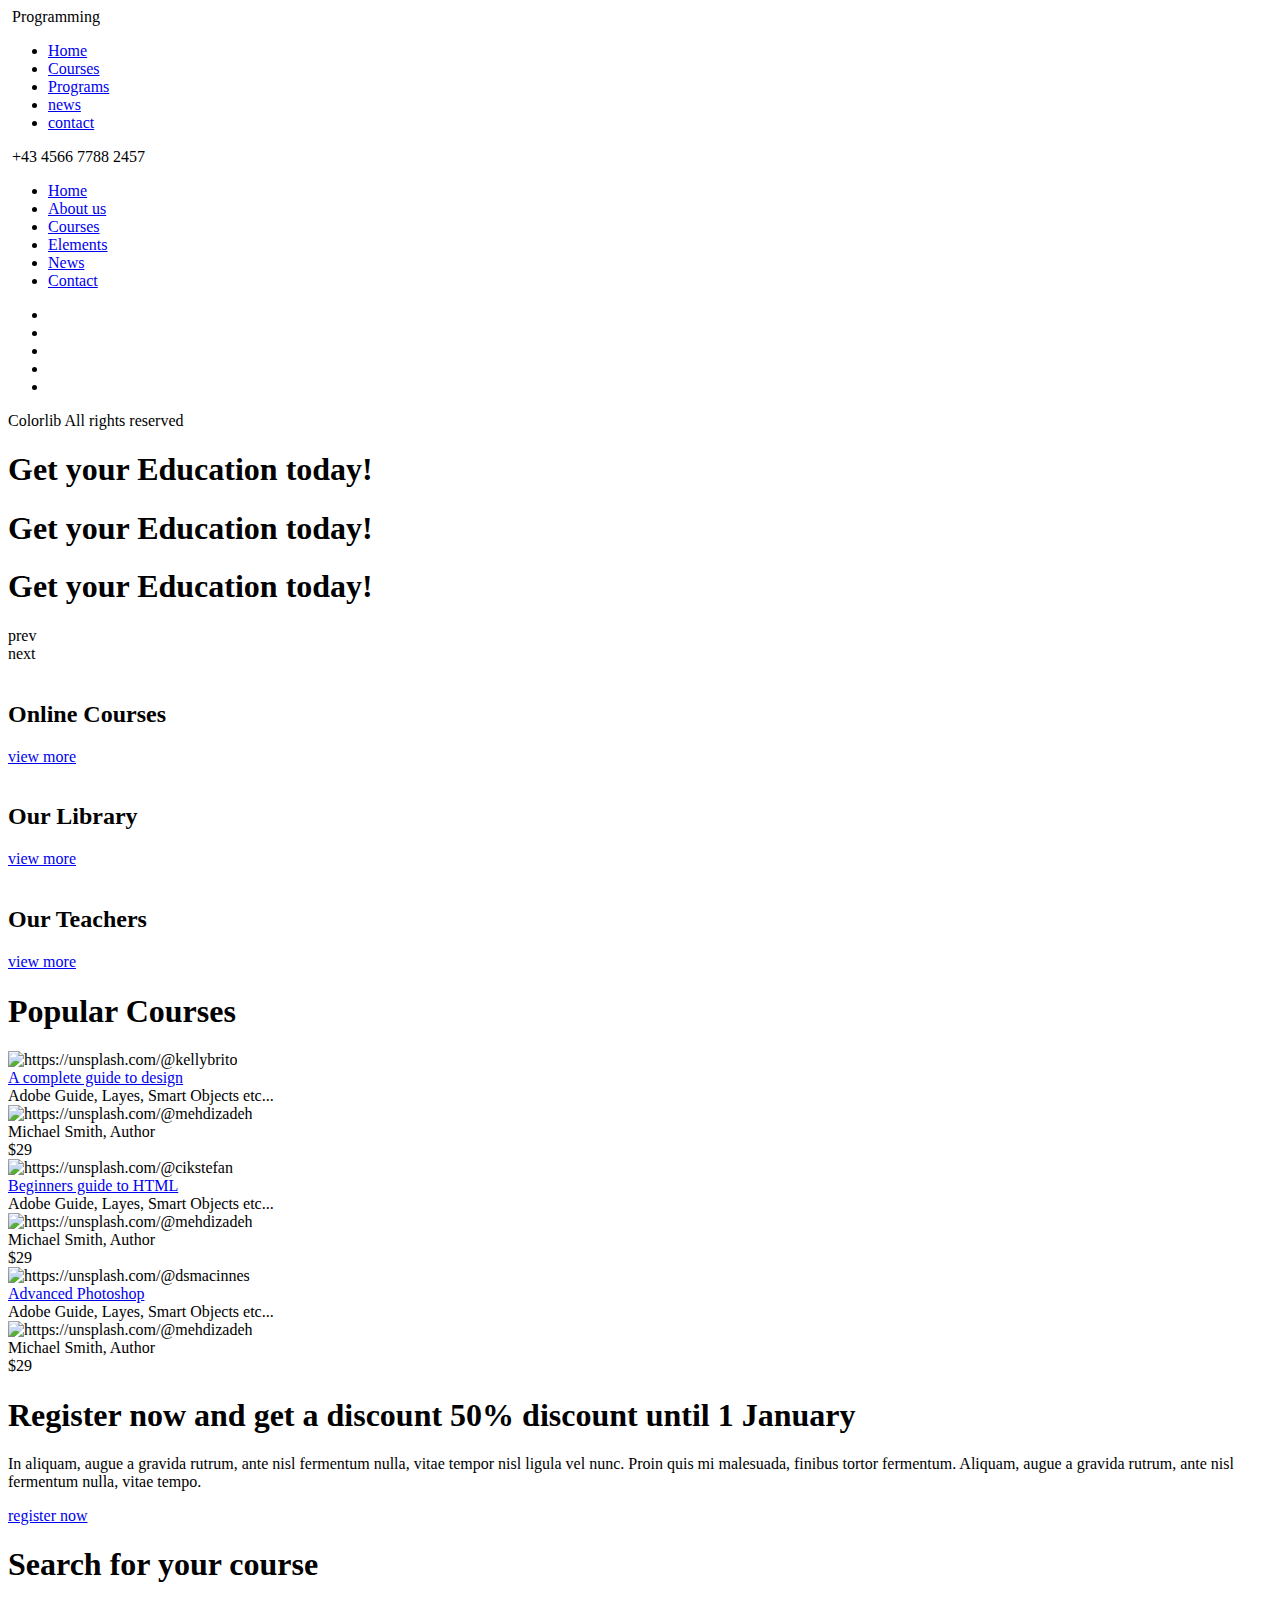
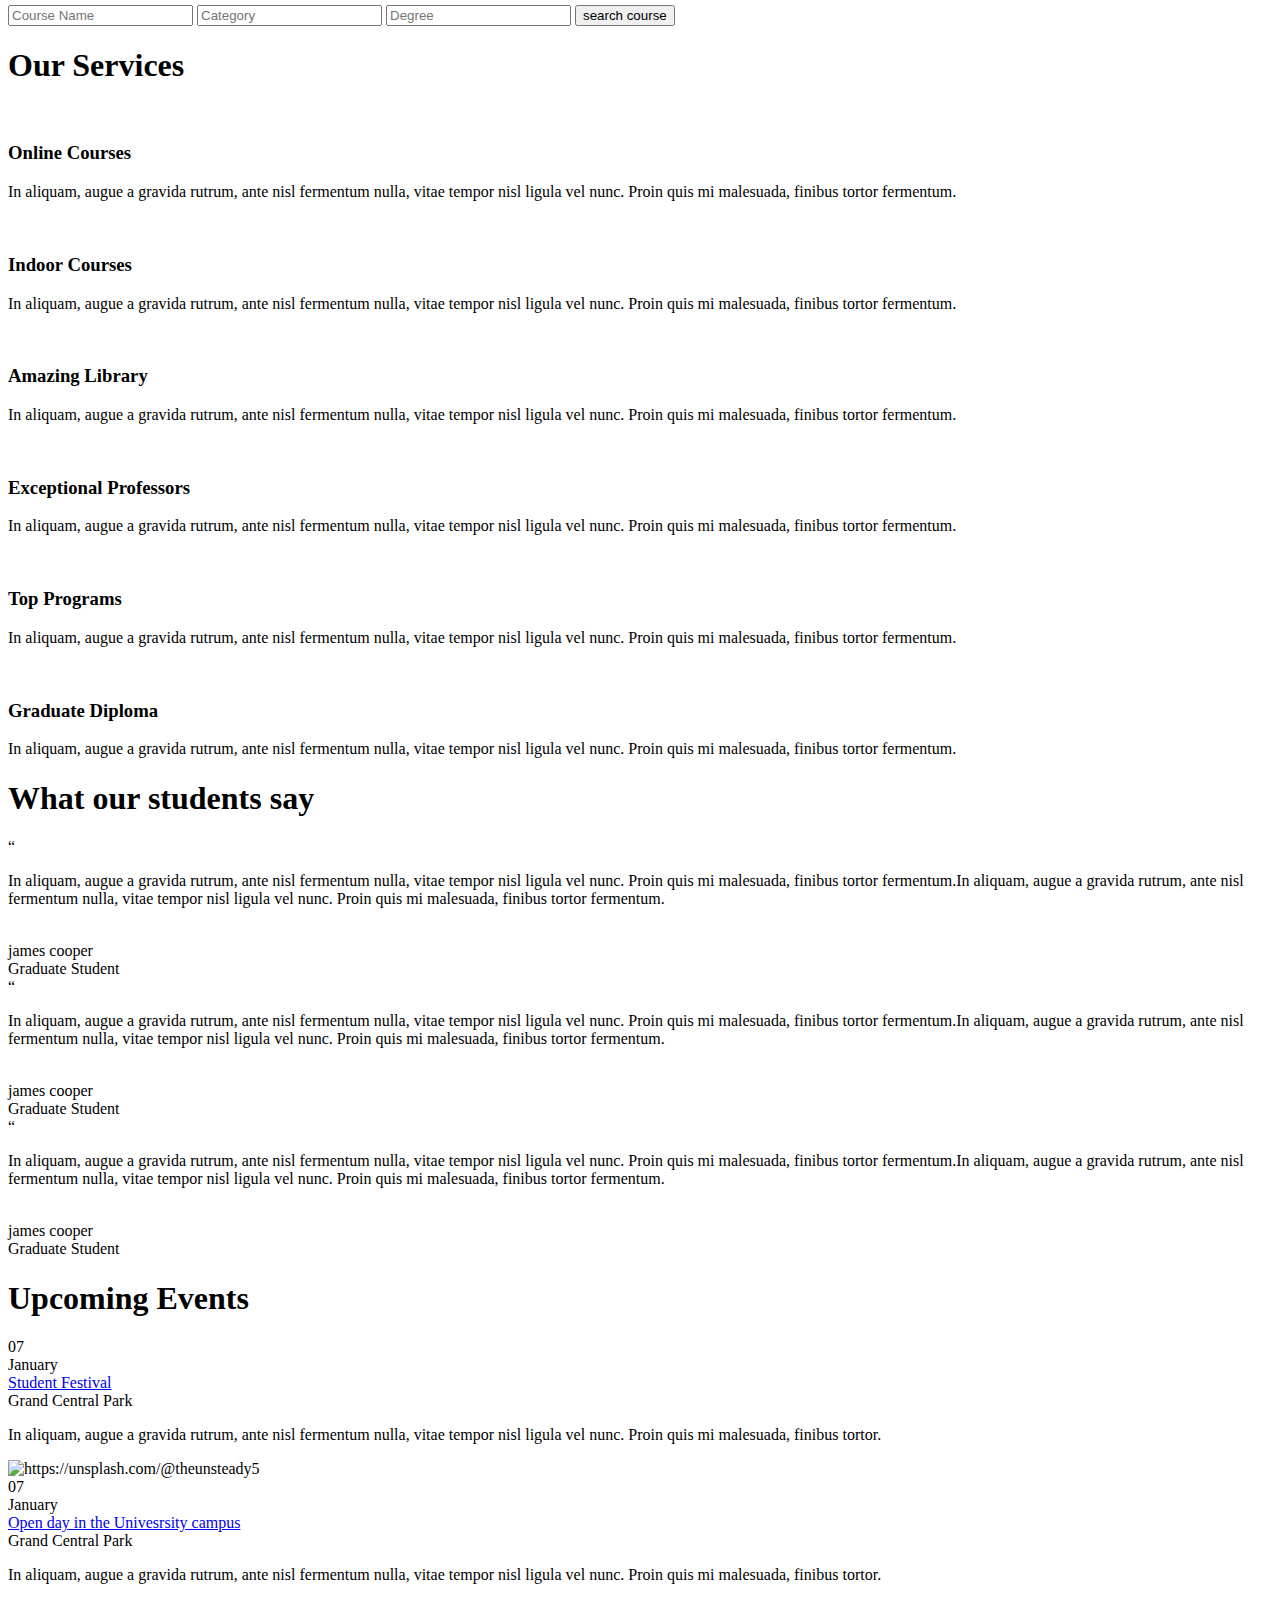
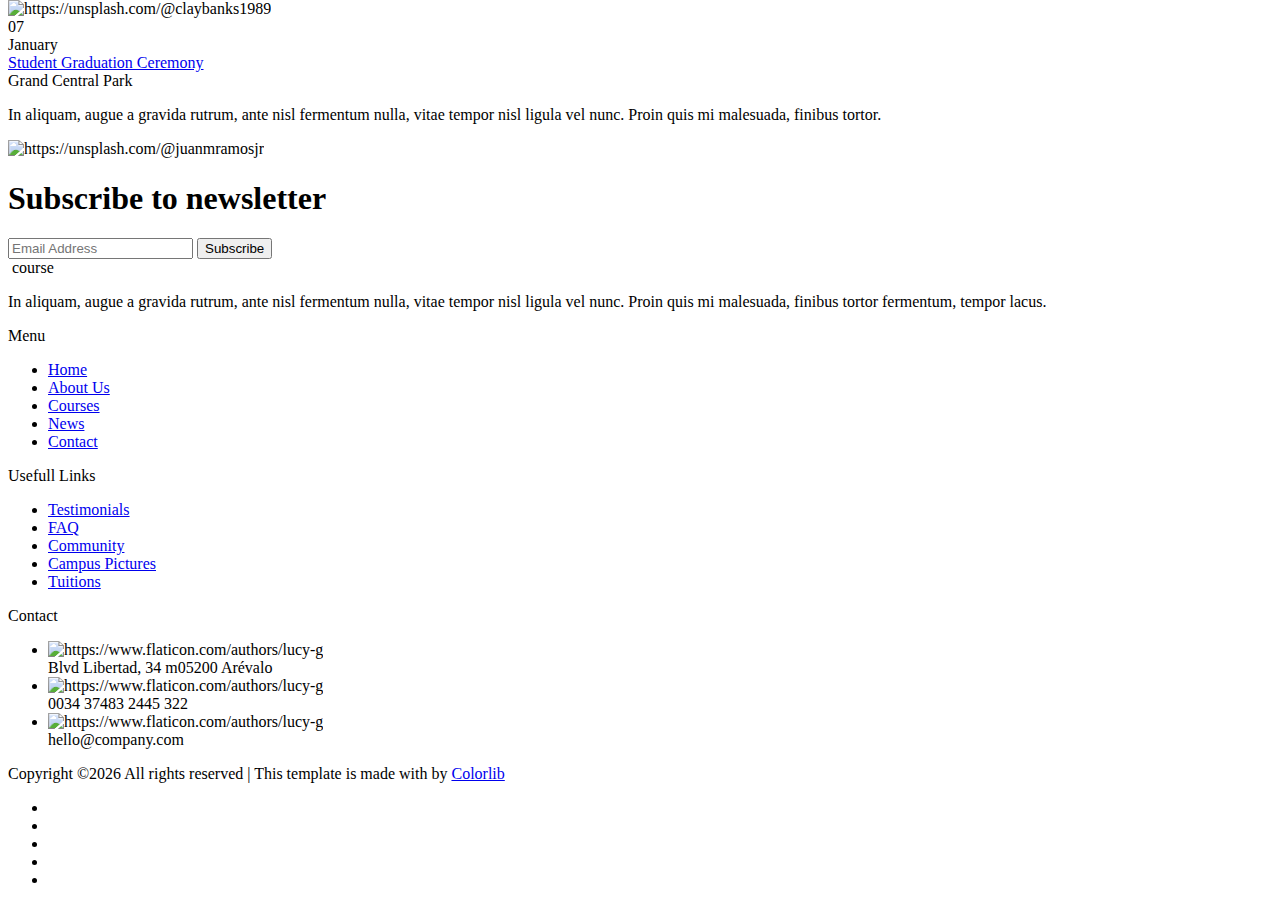
==== index.html @ de5a6938 "via computer" ====
<!DOCTYPE html>
<html lang="en">
<head>
<title>Course</title>
<meta charset="utf-8">
<meta http-equiv="X-UA-Compatible" content="IE=edge">
<meta name="description" content="Course Project">
<meta name="viewport" content="width=device-width, initial-scale=1">
<link rel="stylesheet" type="text/css" href="styles/bootstrap4/bootstrap.min.css">
<link href="plugins/fontawesome-free-5.0.1/css/fontawesome-all.css" rel="stylesheet" type="text/css">
<link rel="stylesheet" type="text/css" href="plugins/OwlCarousel2-2.2.1/owl.carousel.css">
<link rel="stylesheet" type="text/css" href="plugins/OwlCarousel2-2.2.1/owl.theme.default.css">
<link rel="stylesheet" type="text/css" href="plugins/OwlCarousel2-2.2.1/animate.css">
<link rel="stylesheet" type="text/css" href="styles/main_styles.css">
<link rel="stylesheet" type="text/css" href="styles/responsive.css">
</head>
<body>

<div class="super_container">

	<!-- Header -->

	<header class="header d-flex flex-row">
		<div class="header_content d-flex flex-row align-items-center">
			<!-- Logo -->
			<div class="logo_container">
				<div class="logo">
					<img src="images/logo.png" alt="">
					<span>Programming</span>
				</div>
			</div>

			<!-- Main Navigation -->
			<nav class="main_nav_container">
				<div class="main_nav">
					<ul class="main_nav_list">
						<li class="main_nav_item"><a href="#">Home</a></li>
					 	<li class="main_nav_item"><a href="courses.html">Courses</a></li>
						<li class="main_nav_item"><a href="elements.html">Programs</a></li>
						<li class="main_nav_item"><a href="news.html">news</a></li>
						<li class="main_nav_item"><a href="contact.html">contact</a></li>
					</ul>
				</div>
			</nav>
		</div>
		<div class="header_side d-flex flex-row justify-content-center align-items-center">
			<img src="images/phone-call.svg" alt="">
			<span>+43 4566 7788 2457</span>
		</div>

		<!-- Hamburger -->
		<div class="hamburger_container">
			<i class="fas fa-bars trans_200"></i>
		</div>

	</header>
	
	<!-- Menu -->
	<div class="menu_container menu_mm">

		<!-- Menu Close Button -->
		<div class="menu_close_container">
			<div class="menu_close"></div>
		</div>

		<!-- Menu Items -->
		<div class="menu_inner menu_mm">
			<div class="menu menu_mm">
				<ul class="menu_list menu_mm">
					<li class="menu_item menu_mm"><a href="#">Home</a></li>
					<li class="menu_item menu_mm"><a href="#">About us</a></li>
					<li class="menu_item menu_mm"><a href="courses.html">Courses</a></li>
					<li class="menu_item menu_mm"><a href="elements.html">Elements</a></li>
					<li class="menu_item menu_mm"><a href="news.html">News</a></li>
					<li class="menu_item menu_mm"><a href="contact.html">Contact</a></li>
				</ul>

				<!-- Menu Social -->
				
				<div class="menu_social_container menu_mm">
					<ul class="menu_social menu_mm">
						<li class="menu_social_item menu_mm"><a href="#"><i class="fab fa-pinterest"></i></a></li>
						<li class="menu_social_item menu_mm"><a href="#"><i class="fab fa-linkedin-in"></i></a></li>
						<li class="menu_social_item menu_mm"><a href="#"><i class="fab fa-instagram"></i></a></li>
						<li class="menu_social_item menu_mm"><a href="#"><i class="fab fa-facebook-f"></i></a></li>
						<li class="menu_social_item menu_mm"><a href="#"><i class="fab fa-twitter"></i></a></li>
					</ul>
				</div>

				<div class="menu_copyright menu_mm">Colorlib All rights reserved</div>
			</div>

		</div>

	</div>
	
	<!-- Home -->

	<div class="home">

		<!-- Hero Slider -->
		<div class="hero_slider_container">
			<div class="hero_slider owl-carousel">
				
				<!-- Hero Slide -->
				<div class="hero_slide">
					<div class="hero_slide_background" style="background-image:url(images/slider_background.jpg)"></div>
					<div class="hero_slide_container d-flex flex-column align-items-center justify-content-center">
						<div class="hero_slide_content text-center">
							<h1 data-animation-in="fadeInUp" data-animation-out="animate-out fadeOut">Get your <span>Education</span> today!</h1>
						</div>
					</div>
				</div>
				
				<!-- Hero Slide -->
				<div class="hero_slide">
					<div class="hero_slide_background" style="background-image:url(images/slider_background.jpg)"></div>
					<div class="hero_slide_container d-flex flex-column align-items-center justify-content-center">
						<div class="hero_slide_content text-center">
							<h1 data-animation-in="fadeInUp" data-animation-out="animate-out fadeOut">Get your <span>Education</span> today!</h1>
						</div>
					</div>
				</div>
				
				<!-- Hero Slide -->
				<div class="hero_slide">
					<div class="hero_slide_background" style="background-image:url(images/slider_background.jpg)"></div>
					<div class="hero_slide_container d-flex flex-column align-items-center justify-content-center">
						<div class="hero_slide_content text-center">
							<h1 data-animation-in="fadeInUp" data-animation-out="animate-out fadeOut">Get your <span>Education</span> today!</h1>
						</div>
					</div>
				</div>

			</div>

			<div class="hero_slider_left hero_slider_nav trans_200"><span class="trans_200">prev</span></div>
			<div class="hero_slider_right hero_slider_nav trans_200"><span class="trans_200">next</span></div>
		</div>

	</div>

	<div class="hero_boxes">
		<div class="hero_boxes_inner">
			<div class="container">
				<div class="row">

					<div class="col-lg-4 hero_box_col">
						<div class="hero_box d-flex flex-row align-items-center justify-content-start">
							<img src="images/earth-globe.svg" class="svg" alt="">
							<div class="hero_box_content">
								<h2 class="hero_box_title">Online Courses</h2>
								<a href="courses.html" class="hero_box_link">view more</a>
							</div>
						</div>
					</div>

					<div class="col-lg-4 hero_box_col">
						<div class="hero_box d-flex flex-row align-items-center justify-content-start">
							<img src="images/books.svg" class="svg" alt="">
							<div class="hero_box_content">
								<h2 class="hero_box_title">Our Library</h2>
								<a href="courses.html" class="hero_box_link">view more</a>
							</div>
						</div>
					</div>

					<div class="col-lg-4 hero_box_col">
						<div class="hero_box d-flex flex-row align-items-center justify-content-start">
							<img src="images/professor.svg" class="svg" alt="">
							<div class="hero_box_content">
								<h2 class="hero_box_title">Our Teachers</h2>
								<a href="teachers.html" class="hero_box_link">view more</a>
							</div>
						</div>
					</div>

				</div>
			</div>
		</div>
	</div>

	<!-- Popular -->

	<div class="popular page_section">
		<div class="container">
			<div class="row">
				<div class="col">
					<div class="section_title text-center">
						<h1>Popular Courses</h1>
					</div>
				</div>
			</div>

			<div class="row course_boxes">
				
				<!-- Popular Course Item -->
				<div class="col-lg-4 course_box">
					<div class="card">
						<img class="card-img-top" src="images/course_1.jpg" alt="https://unsplash.com/@kellybrito">
						<div class="card-body text-center">
							<div class="card-title"><a href="courses.html">A complete guide to design</a></div>
							<div class="card-text">Adobe Guide, Layes, Smart Objects etc...</div>
						</div>
						<div class="price_box d-flex flex-row align-items-center">
							<div class="course_author_image">
								<img src="images/author.jpg" alt="https://unsplash.com/@mehdizadeh">
							</div>
							<div class="course_author_name">Michael Smith, <span>Author</span></div>
							<div class="course_price d-flex flex-column align-items-center justify-content-center"><span>$29</span></div>
						</div>
					</div>
				</div>

				<!-- Popular Course Item -->
				<div class="col-lg-4 course_box">
					<div class="card">
						<img class="card-img-top" src="images/course_2.jpg" alt="https://unsplash.com/@cikstefan">
						<div class="card-body text-center">
							<div class="card-title"><a href="courses.html">Beginners guide to HTML</a></div>
							<div class="card-text">Adobe Guide, Layes, Smart Objects etc...</div>
						</div>
						<div class="price_box d-flex flex-row align-items-center">
							<div class="course_author_image">
								<img src="images/author.jpg" alt="https://unsplash.com/@mehdizadeh">
							</div>
							<div class="course_author_name">Michael Smith, <span>Author</span></div>
							<div class="course_price d-flex flex-column align-items-center justify-content-center"><span>$29</span></div>
						</div>
					</div>
				</div>

				<!-- Popular Course Item -->
				<div class="col-lg-4 course_box">
					<div class="card">
						<img class="card-img-top" src="images/course_3.jpg" alt="https://unsplash.com/@dsmacinnes">
						<div class="card-body text-center">
							<div class="card-title"><a href="courses.html">Advanced Photoshop</a></div>
							<div class="card-text">Adobe Guide, Layes, Smart Objects etc...</div>
						</div>
						<div class="price_box d-flex flex-row align-items-center">
							<div class="course_author_image">
								<img src="images/author.jpg" alt="https://unsplash.com/@mehdizadeh">
							</div>
							<div class="course_author_name">Michael Smith, <span>Author</span></div>
							<div class="course_price d-flex flex-column align-items-center justify-content-center"><span>$29</span></div>
						</div>
					</div>
				</div>
			</div>
		</div>		
	</div>

	<!-- Register -->

	<div class="register">

		<div class="container-fluid">
			
			<div class="row row-eq-height">
				<div class="col-lg-6 nopadding">
					
					<!-- Register -->

					<div class="register_section d-flex flex-column align-items-center justify-content-center">
						<div class="register_content text-center">
							<h1 class="register_title">Register now and get a discount <span>50%</span> discount until 1 January</h1>
							<p class="register_text">In aliquam, augue a gravida rutrum, ante nisl fermentum nulla, vitae tempor nisl ligula vel nunc. Proin quis mi malesuada, finibus tortor fermentum. Aliquam, augue a gravida rutrum, ante nisl fermentum nulla, vitae tempo.</p>
							<div class="button button_1 register_button mx-auto trans_200"><a href="#">register now</a></div>
						</div>
					</div>

				</div>

				<div class="col-lg-6 nopadding">
					
					<!-- Search -->

					<div class="search_section d-flex flex-column align-items-center justify-content-center">
						<div class="search_background" style="background-image:url(images/search_background.jpg);"></div>
						<div class="search_content text-center">
							<h1 class="search_title">Search for your course</h1>
							<form id="search_form" class="search_form" action="post">
								<input id="search_form_name" class="input_field search_form_name" type="text" placeholder="Course Name" required="required" data-error="Course name is required.">
								<input id="search_form_category" class="input_field search_form_category" type="text" placeholder="Category">
								<input id="search_form_degree" class="input_field search_form_degree" type="text" placeholder="Degree">
								<button id="search_submit_button" type="submit" class="search_submit_button trans_200" value="Submit">search course</button>
							</form>
						</div> 
					</div>

				</div>
			</div>
		</div>
	</div>

	<!-- Services -->

	<div class="services page_section">
		
		<div class="container">
			<div class="row">
				<div class="col">
					<div class="section_title text-center">
						<h1>Our Services</h1>
					</div>
				</div>
			</div>

			<div class="row services_row">

				<div class="col-lg-4 service_item text-left d-flex flex-column align-items-start justify-content-start">
					<div class="icon_container d-flex flex-column justify-content-end">
						<img src="images/earth-globe.svg" alt="">
					</div>
					<h3>Online Courses</h3>
					<p>In aliquam, augue a gravida rutrum, ante nisl fermentum nulla, vitae tempor nisl ligula vel nunc. Proin quis mi malesuada, finibus tortor fermentum.</p>
				</div>

				<div class="col-lg-4 service_item text-left d-flex flex-column align-items-start justify-content-start">
					<div class="icon_container d-flex flex-column justify-content-end">
						<img src="images/exam.svg" alt="">
					</div>
					<h3>Indoor Courses</h3>
					<p>In aliquam, augue a gravida rutrum, ante nisl fermentum nulla, vitae tempor nisl ligula vel nunc. Proin quis mi malesuada, finibus tortor fermentum.</p>
				</div>

				<div class="col-lg-4 service_item text-left d-flex flex-column align-items-start justify-content-start">
					<div class="icon_container d-flex flex-column justify-content-end">
						<img src="images/books.svg" alt="">
					</div>
					<h3>Amazing Library</h3>
					<p>In aliquam, augue a gravida rutrum, ante nisl fermentum nulla, vitae tempor nisl ligula vel nunc. Proin quis mi malesuada, finibus tortor fermentum.</p>
				</div>

				<div class="col-lg-4 service_item text-left d-flex flex-column align-items-start justify-content-start">
					<div class="icon_container d-flex flex-column justify-content-end">
						<img src="images/professor.svg" alt="">
					</div>
					<h3>Exceptional Professors</h3>
					<p>In aliquam, augue a gravida rutrum, ante nisl fermentum nulla, vitae tempor nisl ligula vel nunc. Proin quis mi malesuada, finibus tortor fermentum.</p>
				</div>

				<div class="col-lg-4 service_item text-left d-flex flex-column align-items-start justify-content-start">
					<div class="icon_container d-flex flex-column justify-content-end">
						<img src="images/blackboard.svg" alt="">
					</div>
					<h3>Top Programs</h3>
					<p>In aliquam, augue a gravida rutrum, ante nisl fermentum nulla, vitae tempor nisl ligula vel nunc. Proin quis mi malesuada, finibus tortor fermentum.</p>
				</div>

				<div class="col-lg-4 service_item text-left d-flex flex-column align-items-start justify-content-start">
					<div class="icon_container d-flex flex-column justify-content-end">
						<img src="images/mortarboard.svg" alt="">
					</div>
					<h3>Graduate Diploma</h3>
					<p>In aliquam, augue a gravida rutrum, ante nisl fermentum nulla, vitae tempor nisl ligula vel nunc. Proin quis mi malesuada, finibus tortor fermentum.</p>
				</div>

			</div>
		</div>
	</div>

	<!-- Testimonials -->

	<div class="testimonials page_section">
		<!-- <div class="testimonials_background" style="background-image:url(images/testimonials_background.jpg)"></div> -->
		<div class="testimonials_background_container prlx_parent">
			<div class="testimonials_background prlx" style="background-image:url(images/testimonials_background.jpg)"></div>
		</div>
		<div class="container">

			<div class="row">
				<div class="col">
					<div class="section_title text-center">
						<h1>What our students say</h1>
					</div>
				</div>
			</div>

			<div class="row">
				<div class="col-lg-10 offset-lg-1">
					
					<div class="testimonials_slider_container">

						<!-- Testimonials Slider -->
						<div class="owl-carousel owl-theme testimonials_slider">
							
							<!-- Testimonials Item -->
							<div class="owl-item">
								<div class="testimonials_item text-center">
									<div class="quote">“</div>
									<p class="testimonials_text">In aliquam, augue a gravida rutrum, ante nisl fermentum nulla, vitae tempor nisl ligula vel nunc. Proin quis mi malesuada, finibus tortor fermentum.In aliquam, augue a gravida rutrum, ante nisl fermentum nulla, vitae tempor nisl ligula vel nunc. Proin quis mi malesuada, finibus tortor fermentum.</p>
									<div class="testimonial_user">
										<div class="testimonial_image mx-auto">
											<img src="images/testimonials_user.jpg" alt="">
										</div>
										<div class="testimonial_name">james cooper</div>
										<div class="testimonial_title">Graduate Student</div>
									</div>
								</div>
							</div>

							<!-- Testimonials Item -->
							<div class="owl-item">
								<div class="testimonials_item text-center">
									<div class="quote">“</div>
									<p class="testimonials_text">In aliquam, augue a gravida rutrum, ante nisl fermentum nulla, vitae tempor nisl ligula vel nunc. Proin quis mi malesuada, finibus tortor fermentum.In aliquam, augue a gravida rutrum, ante nisl fermentum nulla, vitae tempor nisl ligula vel nunc. Proin quis mi malesuada, finibus tortor fermentum.</p>
									<div class="testimonial_user">
										<div class="testimonial_image mx-auto">
											<img src="images/testimonials_user.jpg" alt="">
										</div>
										<div class="testimonial_name">james cooper</div>
										<div class="testimonial_title">Graduate Student</div>
									</div>
								</div>
							</div>

							<!-- Testimonials Item -->
							<div class="owl-item">
								<div class="testimonials_item text-center">
									<div class="quote">“</div>
									<p class="testimonials_text">In aliquam, augue a gravida rutrum, ante nisl fermentum nulla, vitae tempor nisl ligula vel nunc. Proin quis mi malesuada, finibus tortor fermentum.In aliquam, augue a gravida rutrum, ante nisl fermentum nulla, vitae tempor nisl ligula vel nunc. Proin quis mi malesuada, finibus tortor fermentum.</p>
									<div class="testimonial_user">
										<div class="testimonial_image mx-auto">
											<img src="images/testimonials_user.jpg" alt="">
										</div>
										<div class="testimonial_name">james cooper</div>
										<div class="testimonial_title">Graduate Student</div>
									</div>
								</div>
							</div>

						</div>

					</div>
				</div>
			</div>

		</div>
	</div>

	<!-- Events -->

	<div class="events page_section">
		<div class="container">
			
			<div class="row">
				<div class="col">
					<div class="section_title text-center">
						<h1>Upcoming Events</h1>
					</div>
				</div>
			</div>
			
			<div class="event_items">

				<!-- Event Item -->
				<div class="row event_item">
					<div class="col">
						<div class="row d-flex flex-row align-items-end">

							<div class="col-lg-2 order-lg-1 order-2">
								<div class="event_date d-flex flex-column align-items-center justify-content-center">
									<div class="event_day">07</div>
									<div class="event_month">January</div>
								</div>
							</div>

							<div class="col-lg-6 order-lg-2 order-3">
								<div class="event_content">
									<div class="event_name"><a class="trans_200" href="#">Student Festival</a></div>
									<div class="event_location">Grand Central Park</div>
									<p>In aliquam, augue a gravida rutrum, ante nisl fermentum nulla, vitae tempor nisl ligula vel nunc. Proin quis mi malesuada, finibus tortor.</p>
								</div>
							</div>

							<div class="col-lg-4 order-lg-3 order-1">
								<div class="event_image">
									<img src="images/event_1.jpg" alt="https://unsplash.com/@theunsteady5">
								</div>
							</div>

						</div>	
					</div>
				</div>

				<!-- Event Item -->
				<div class="row event_item">
					<div class="col">
						<div class="row d-flex flex-row align-items-end">

							<div class="col-lg-2 order-lg-1 order-2">
								<div class="event_date d-flex flex-column align-items-center justify-content-center">
									<div class="event_day">07</div>
									<div class="event_month">January</div>
								</div>
							</div>

							<div class="col-lg-6 order-lg-2 order-3">
								<div class="event_content">
									<div class="event_name"><a class="trans_200" href="#">Open day in the Univesrsity campus</a></div>
									<div class="event_location">Grand Central Park</div>
									<p>In aliquam, augue a gravida rutrum, ante nisl fermentum nulla, vitae tempor nisl ligula vel nunc. Proin quis mi malesuada, finibus tortor.</p>
								</div>
							</div>

							<div class="col-lg-4 order-lg-3 order-1">
								<div class="event_image">
									<img src="images/event_2.jpg" alt="https://unsplash.com/@claybanks1989">
								</div>
							</div>

						</div>	
					</div>
				</div>

				<!-- Event Item -->
				<div class="row event_item">
					<div class="col">
						<div class="row d-flex flex-row align-items-end">

							<div class="col-lg-2 order-lg-1 order-2">
								<div class="event_date d-flex flex-column align-items-center justify-content-center">
									<div class="event_day">07</div>
									<div class="event_month">January</div>
								</div>
							</div>

							<div class="col-lg-6 order-lg-2 order-3">
								<div class="event_content">
									<div class="event_name"><a class="trans_200" href="#">Student Graduation Ceremony</a></div>
									<div class="event_location">Grand Central Park</div>
									<p>In aliquam, augue a gravida rutrum, ante nisl fermentum nulla, vitae tempor nisl ligula vel nunc. Proin quis mi malesuada, finibus tortor.</p>
								</div>
							</div>

							<div class="col-lg-4 order-lg-3 order-1">
								<div class="event_image">
									<img src="images/event_3.jpg" alt="https://unsplash.com/@juanmramosjr">
								</div>
							</div>

						</div>	
					</div>
				</div>

			</div>
				
		</div>
	</div>

	<!-- Footer -->

	<footer class="footer">
		<div class="container">
			
			<!-- Newsletter -->

			<div class="newsletter">
				<div class="row">
					<div class="col">
						<div class="section_title text-center">
							<h1>Subscribe to newsletter</h1>
						</div>
					</div>
				</div>

				<div class="row">
					<div class="col text-center">
						<div class="newsletter_form_container mx-auto">
							<form action="post">
								<div class="newsletter_form d-flex flex-md-row flex-column flex-xs-column align-items-center justify-content-center">
									<input id="newsletter_email" class="newsletter_email" type="email" placeholder="Email Address" required="required" data-error="Valid email is required.">
									<button id="newsletter_submit" type="submit" class="newsletter_submit_btn trans_300" value="Submit">Subscribe</button>
								</div>
							</form>
						</div>
					</div>
				</div>

			</div>

			<!-- Footer Content -->

			<div class="footer_content">
				<div class="row">

					<!-- Footer Column - About -->
					<div class="col-lg-3 footer_col">

						<!-- Logo -->
						<div class="logo_container">
							<div class="logo">
								<img src="images/logo.png" alt="">
								<span>course</span>
							</div>
						</div>

						<p class="footer_about_text">In aliquam, augue a gravida rutrum, ante nisl fermentum nulla, vitae tempor nisl ligula vel nunc. Proin quis mi malesuada, finibus tortor fermentum, tempor lacus.</p>

					</div>

					<!-- Footer Column - Menu -->

					<div class="col-lg-3 footer_col">
						<div class="footer_column_title">Menu</div>
						<div class="footer_column_content">
							<ul>
								<li class="footer_list_item"><a href="#">Home</a></li>
								<li class="footer_list_item"><a href="#">About Us</a></li>
								<li class="footer_list_item"><a href="courses.html">Courses</a></li>
								<li class="footer_list_item"><a href="news.html">News</a></li>
								<li class="footer_list_item"><a href="contact.html">Contact</a></li>
							</ul>
						</div>
					</div>

					<!-- Footer Column - Usefull Links -->

					<div class="col-lg-3 footer_col">
						<div class="footer_column_title">Usefull Links</div>
						<div class="footer_column_content">
							<ul>
								<li class="footer_list_item"><a href="#">Testimonials</a></li>
								<li class="footer_list_item"><a href="#">FAQ</a></li>
								<li class="footer_list_item"><a href="#">Community</a></li>
								<li class="footer_list_item"><a href="#">Campus Pictures</a></li>
								<li class="footer_list_item"><a href="#">Tuitions</a></li>
							</ul>
						</div>
					</div>

					<!-- Footer Column - Contact -->

					<div class="col-lg-3 footer_col">
						<div class="footer_column_title">Contact</div>
						<div class="footer_column_content">
							<ul>
								<li class="footer_contact_item">
									<div class="footer_contact_icon">
										<img src="images/placeholder.svg" alt="https://www.flaticon.com/authors/lucy-g">
									</div>
									Blvd Libertad, 34 m05200 Arévalo
								</li>
								<li class="footer_contact_item">
									<div class="footer_contact_icon">
										<img src="images/smartphone.svg" alt="https://www.flaticon.com/authors/lucy-g">
									</div>
									0034 37483 2445 322
								</li>
								<li class="footer_contact_item">
									<div class="footer_contact_icon">
										<img src="images/envelope.svg" alt="https://www.flaticon.com/authors/lucy-g">
									</div>hello@company.com
								</li>
							</ul>
						</div>
					</div>

				</div>
			</div>

			<!-- Footer Copyright -->

			<div class="footer_bar d-flex flex-column flex-sm-row align-items-center">
				<div class="footer_copyright">
					<span><!-- Link back to Colorlib can't be removed. Template is licensed under CC BY 3.0. -->
Copyright &copy;<script>document.write(new Date().getFullYear());</script> All rights reserved | This template is made with <i class="fa fa-heart" aria-hidden="true"></i> by <a href="https://colorlib.com" target="_blank">Colorlib</a>
<!-- Link back to Colorlib can't be removed. Template is licensed under CC BY 3.0. --></span>
				</div>
				<div class="footer_social ml-sm-auto">
					<ul class="menu_social">
						<li class="menu_social_item"><a href="#"><i class="fab fa-pinterest"></i></a></li>
						<li class="menu_social_item"><a href="#"><i class="fab fa-linkedin-in"></i></a></li>
						<li class="menu_social_item"><a href="#"><i class="fab fa-instagram"></i></a></li>
						<li class="menu_social_item"><a href="#"><i class="fab fa-facebook-f"></i></a></li>
						<li class="menu_social_item"><a href="#"><i class="fab fa-twitter"></i></a></li>
					</ul>
				</div>
			</div>

		</div>
	</footer>

</div>

<script src="js/jquery-3.2.1.min.js"></script>
<script src="styles/bootstrap4/popper.js"></script>
<script src="styles/bootstrap4/bootstrap.min.js"></script>
<script src="plugins/greensock/TweenMax.min.js"></script>
<script src="plugins/greensock/TimelineMax.min.js"></script>
<script src="plugins/scrollmagic/ScrollMagic.min.js"></script>
<script src="plugins/greensock/animation.gsap.min.js"></script>
<script src="plugins/greensock/ScrollToPlugin.min.js"></script>
<script src="plugins/OwlCarousel2-2.2.1/owl.carousel.js"></script>
<script src="plugins/scrollTo/jquery.scrollTo.min.js"></script>
<script src="plugins/easing/easing.js"></script>
<script src="js/custom.js"></script>

</body>
</html>
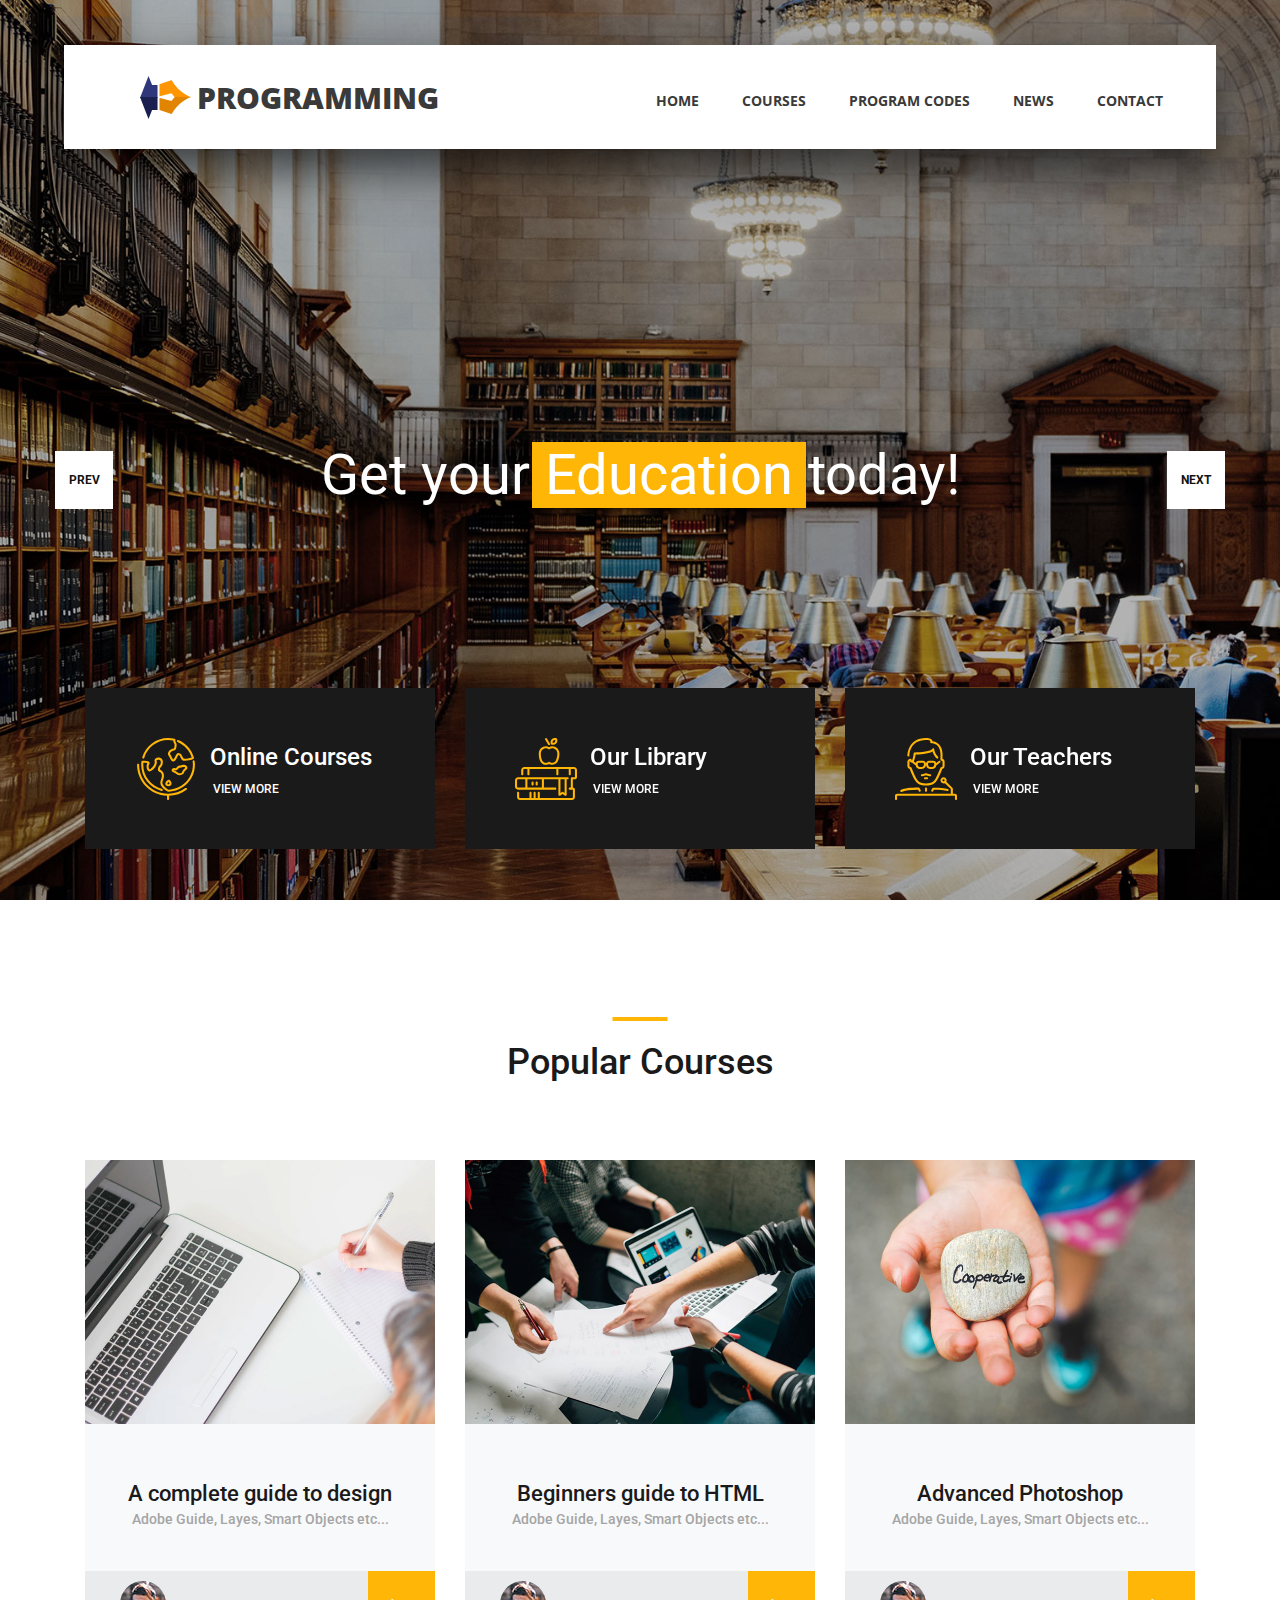
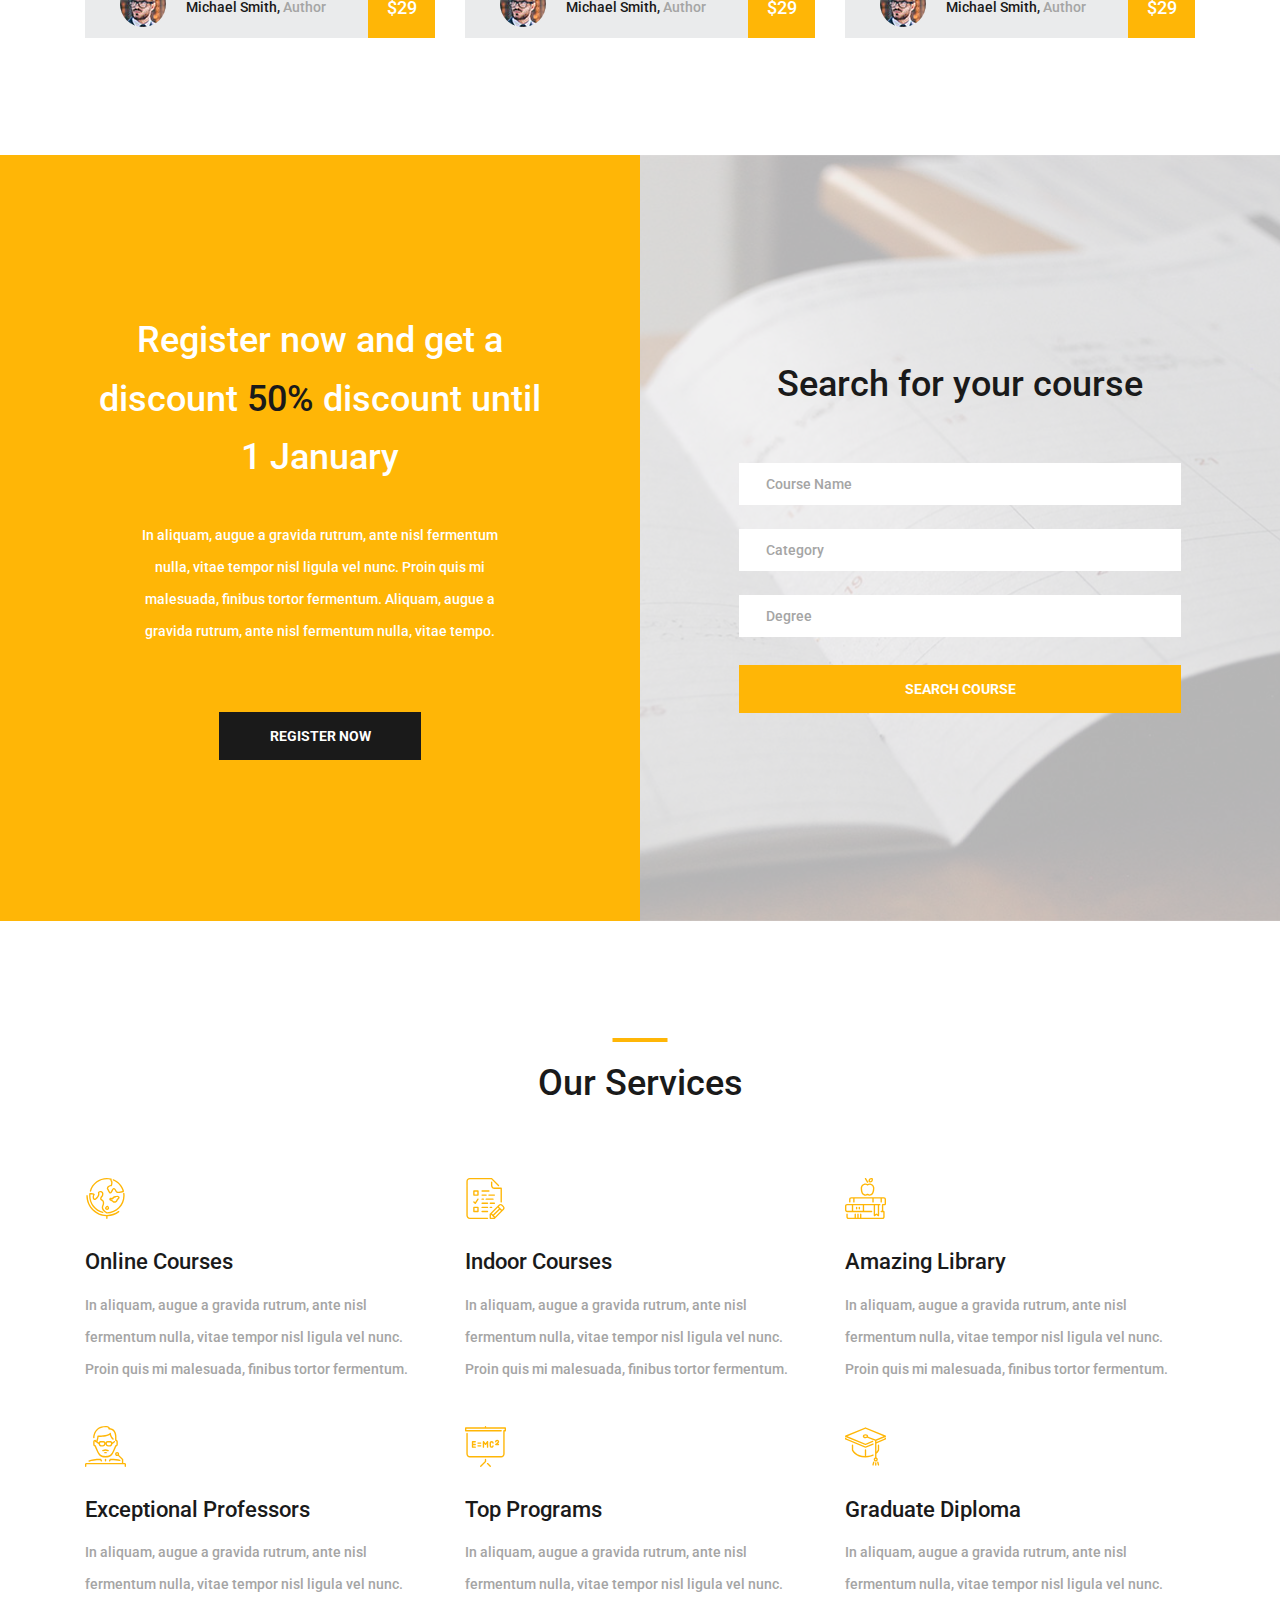
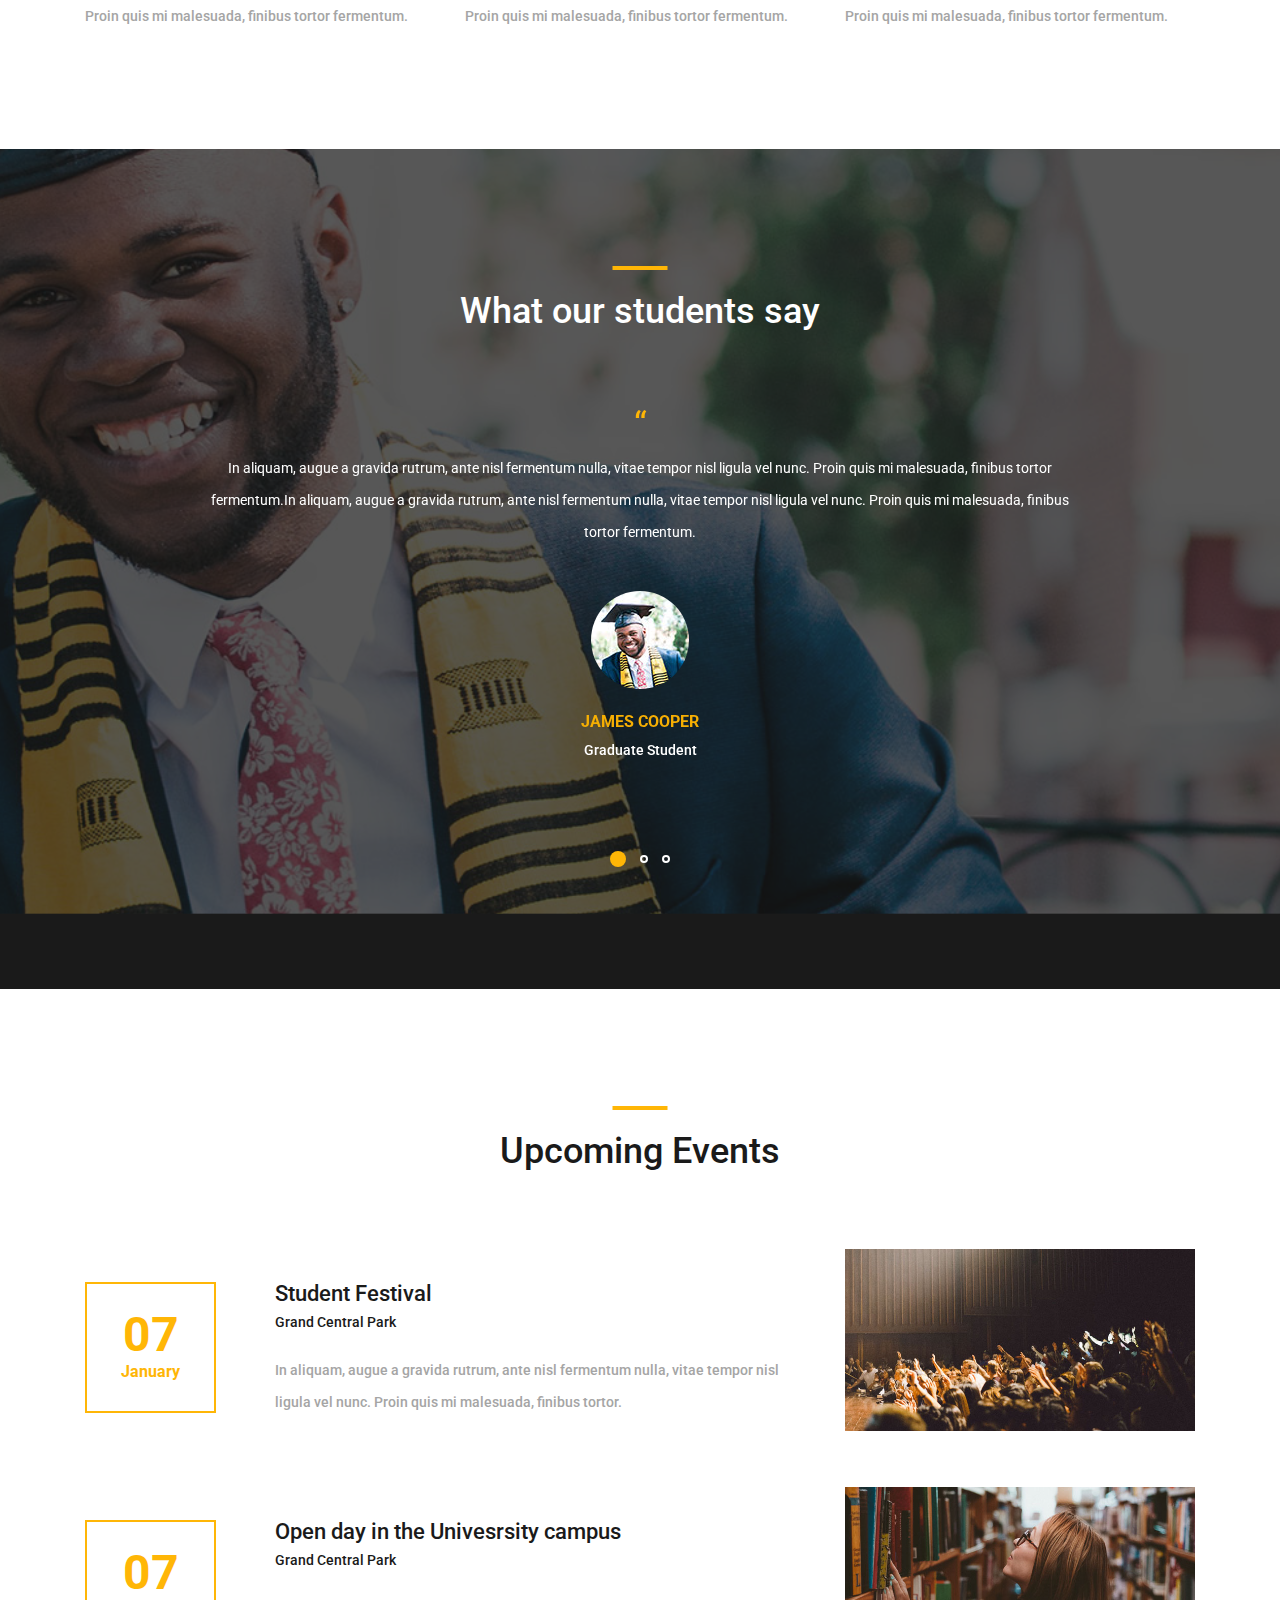
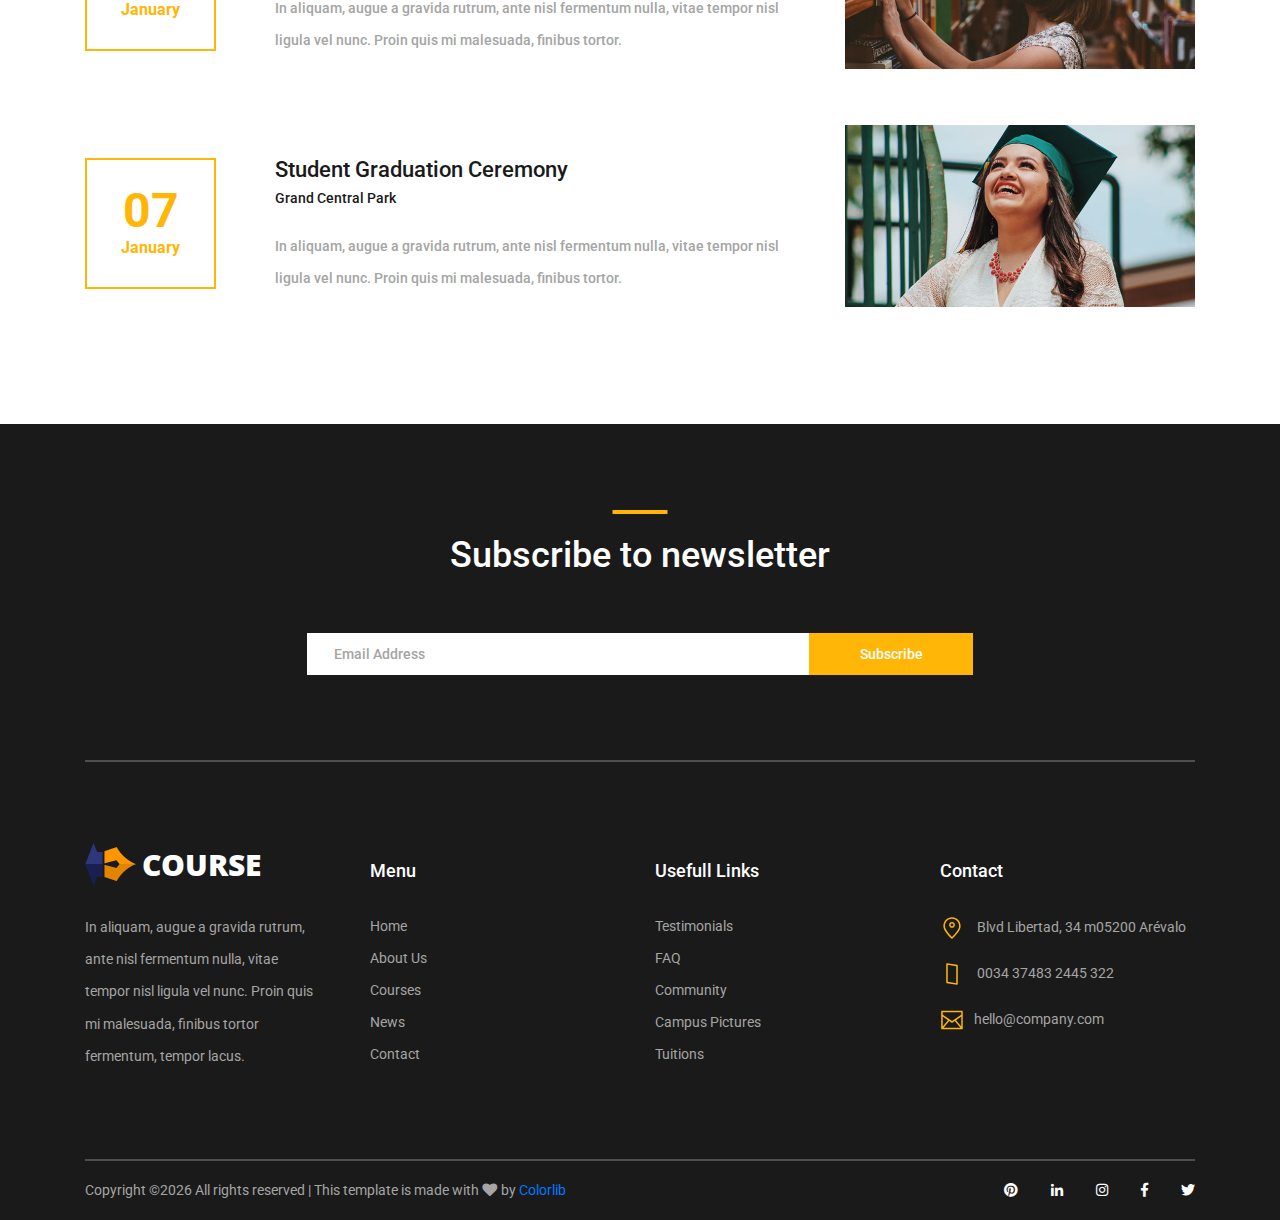
==== commit 8c293dcd: "final all" ====
--- a/index.html
+++ b/index.html
@@ -36,7 +36,7 @@
 					<ul class="main_nav_list">
 						<li class="main_nav_item"><a href="#">Home</a></li>
 					 	<li class="main_nav_item"><a href="courses.html">Courses</a></li>
-						<li class="main_nav_item"><a href="elements.html">Programs</a></li>
+						<li class="main_nav_item"><a href="elements.html">Program Codes</a></li>
 						<li class="main_nav_item"><a href="news.html">news</a></li>
 						<li class="main_nav_item"><a href="contact.html">contact</a></li>
 					</ul>
--- a/styles/main_styles.css
+++ b/styles/main_styles.css
@@ -0,0 +1,1507 @@
+@charset "utf-8";
+/* CSS Document */
+
+/******************************
+
+COLOR PALETTE
+
+
+
+
+[Table of Contents]
+
+1. Fonts
+2. Body and some general stuff
+3. Header
+	3.1 Logo
+	3.2 Main Nav
+	3.3 Header Side
+	3.4 Hamburger
+4. Menu
+	4.1 Menu Social
+	4.2 Menu copyright
+5. Home
+	5.1 Hero Slider
+	5.2 Hero Slider Navigation
+6. Hero Boxes
+7. Page Section
+8. Buttons
+9. Popular
+10. Register
+11. Search
+	11.1 Search Form
+12. Services
+13. Testimonials
+14. Events
+15. Footer
+	15.1 Newsletter
+	15.2 Footer Content
+	15.3 Footer Copyright
+
+
+******************************/
+
+/***********
+1. Fonts
+***********/
+
+@import url('https://fonts.googleapis.com/css?family=Open+Sans:400,600,700,800|Roboto:400,500,700');
+
+/*********************************
+2. Body and some general stuff
+*********************************/
+
+*
+{
+	margin: 0;
+	padding: 0;
+	-webkit-font-smoothing: antialiased;
+	-webkit-text-shadow: rgba(0,0,0,.01) 0 0 1px;
+	text-shadow: rgba(0,0,0,.01) 0 0 1px;
+}
+body
+{
+	font-family: 'Roboto', sans-serif;
+	font-size: 14px;
+	font-weight: 400;
+	background: #FFFFFF;
+	color: #a5a5a5;
+}
+div
+{
+	display: block;
+	position: relative;
+	-webkit-box-sizing: border-box;
+    -moz-box-sizing: border-box;
+    box-sizing: border-box;
+}
+ul
+{
+	list-style: none;
+	margin-bottom: 0px;
+}
+p
+{
+	font-family: 'Roboto', sans-serif;
+	font-size: 14px;
+	line-height: 2.29;
+	font-weight: 400;
+	color: #a5a5a5;
+	-webkit-font-smoothing: antialiased;
+	-webkit-text-shadow: rgba(0,0,0,.01) 0 0 1px;
+	text-shadow: rgba(0,0,0,.01) 0 0 1px;
+}
+p a
+{
+	display: inline;
+	position: relative;
+	color: inherit;
+	border-bottom: solid 1px #ffa07f;
+	-webkit-transition: all 200ms ease;
+	-moz-transition: all 200ms ease;
+	-ms-transition: all 200ms ease;
+	-o-transition: all 200ms ease;
+	transition: all 200ms ease;
+}
+a, a:hover, a:visited, a:active, a:link
+{
+	text-decoration: none;
+	-webkit-font-smoothing: antialiased;
+	-webkit-text-shadow: rgba(0,0,0,.01) 0 0 1px;
+	text-shadow: rgba(0,0,0,.01) 0 0 1px;
+}
+p a:active
+{
+	position: relative;
+	color: #FF6347;
+}
+p a:hover
+{
+	color: #FFFFFF;
+	background: #ffa07f;
+}
+p a:hover::after
+{
+	opacity: 0.2;
+}
+::selection
+{
+	background: #FFD266;
+	color: #C88E00;
+}
+p::selection
+{
+	background: #FFD266;
+	color: #C88E00;
+}
+h1{font-size: 36px;}
+h2{font-size: 22px;}
+h3{font-size: 18px;}
+h4{font-size: 14px;}
+h5{font-size: 11px;}
+h1, h2, h3, h4, h5, h6
+{
+	font-family: 'Roboto', sans-serif;
+	-webkit-font-smoothing: antialiased;
+	-webkit-text-shadow: rgba(0,0,0,.01) 0 0 1px;
+	text-shadow: rgba(0,0,0,.01) 0 0 1px;
+}
+h1::selection, 
+h2::selection, 
+h3::selection, 
+h4::selection, 
+h5::selection, 
+h6::selection
+{
+	
+}
+::-webkit-input-placeholder
+{
+	font-size: 14px !important;
+	font-weight: 500 !important;
+	color: #a5a5a5 !important;
+}
+:-moz-placeholder /* older Firefox*/
+{
+	font-size: 14px !important;
+	font-weight: 500 !important;
+	color: #a5a5a5 !important;
+}
+::-moz-placeholder /* Firefox 19+ */ 
+{
+	font-size: 14px !important;
+	font-weight: 500 !important;
+	color: #a5a5a5 !important;
+} 
+:-ms-input-placeholder
+{ 
+	font-size: 14px !important;
+	font-weight: 500 !important;
+	color: #a5a5a5 !important;
+}
+::input-placeholder
+{
+	font-size: 14px !important;
+	font-weight: 500 !important;
+	color: #a5a5a5 !important;
+}
+.form-control
+{
+	color: #db5246;
+}
+section
+{
+	display: block;
+	position: relative;
+	box-sizing: border-box;
+}
+.clear
+{
+	clear: both;
+}
+.clearfix::before, .clearfix::after
+{
+	content: "";
+	display: table;
+}
+.clearfix::after
+{
+	clear: both;
+}
+.clearfix
+{
+	zoom: 1;
+}
+.float_left
+{
+	float: left;
+}
+.float_right
+{
+	float: right;
+}
+.trans_200
+{
+	-webkit-transition: all 200ms ease;
+	-moz-transition: all 200ms ease;
+	-ms-transition: all 200ms ease;
+	-o-transition: all 200ms ease;
+	transition: all 200ms ease;
+}
+.trans_300
+{
+	-webkit-transition: all 300ms ease;
+	-moz-transition: all 300ms ease;
+	-ms-transition: all 300ms ease;
+	-o-transition: all 300ms ease;
+	transition: all 300ms ease;
+}
+.trans_400
+{
+	-webkit-transition: all 400ms ease;
+	-moz-transition: all 400ms ease;
+	-ms-transition: all 400ms ease;
+	-o-transition: all 400ms ease;
+	transition: all 400ms ease;
+}
+.trans_500
+{
+	-webkit-transition: all 500ms ease;
+	-moz-transition: all 500ms ease;
+	-ms-transition: all 500ms ease;
+	-o-transition: all 500ms ease;
+	transition: all 500ms ease;
+}
+.fill_height
+{
+	height: 100%;
+}
+.super_container
+{
+	width: 100%;
+	overflow: hidden;
+}
+.prlx_parent
+{
+	overflow: hidden;
+}
+.prlx
+{
+	height: 130% !important;
+}
+.nopadding
+{
+	padding: 0px !important;
+}
+
+/*********************************
+3. Header
+*********************************/
+
+.header
+{
+	position: fixed;
+	top: 45px;
+	left: 50%;
+	-webkit-transform: translateX(-50%);
+	-moz-transform: translateX(-50%);
+	-ms-transform: translateX(-50%);
+	-o-transform: translateX(-50%);
+	transform: translateX(-50%);
+	width: 1318px;
+	height: 104px;
+	background: #FFFFFF;
+	z-index: 10;
+	-webkit-transition: all 200ms ease;
+	-moz-transition: all 200ms ease;
+	-ms-transition: all 200ms ease;
+	-o-transition: all 200ms ease;
+	transition: all 200ms ease;
+}
+.header.scrolled
+{	
+	top: 15px;
+}
+.header.scrolled .header_content::before
+{
+	box-shadow: 0px 20px 49px rgba(0,0,0,0.17);
+}
+.header_content
+{
+	width: calc(100% - 279px);
+	height: 100%;
+}
+.header_content::before
+{
+	display: block;
+	position: absolute;
+	top: 0;
+	left: 0;
+	width: 100%;
+	height: 100%;
+	content: '';
+	box-shadow: 0px 20px 49px rgba(0,0,0,0.67);
+	z-index: -1;
+}
+
+/*********************************
+3.1 Logo
+*********************************/
+
+.logo_container
+{
+	display: inline-block;
+	padding-left: 76px;
+}
+.logo span
+{
+	font-family: 'Open Sans', sans-serif;
+	font-size: 30px;
+	font-weight: 900;
+	color: #3a3a3a;
+	vertical-align: middle;
+	text-transform: uppercase;
+	margin-left: 3px;
+}
+
+/*********************************
+3.2 Main Nav
+*********************************/
+
+.main_nav_container
+{
+	display: inline-block;
+	margin-left: auto;
+	padding-right: 93px;
+}
+.main_nav
+{
+	margin-top: 7px;
+}
+.main_nav_item
+{
+	display: inline-block;
+	margin-right: 40px;
+}
+.main_nav_item:last-child
+{
+	margin-right: 0px;
+}
+.main_nav_item a
+{
+	font-family: 'Open Sans', sans-serif;
+	font-size: 14px;
+	text-transform: uppercase;
+	font-weight: 700;
+	color: #3a3a3a;
+	-webkit-transition: all 200ms ease;
+	-moz-transition: all 200ms ease;
+	-ms-transition: all 200ms ease;
+	-o-transition: all 200ms ease;
+	transition: all 200ms ease;
+}
+.main_nav_item a:hover
+{
+	color: #ffb606;
+}
+
+/*********************************
+3.3 Header Side
+*********************************/
+
+.header_side
+{
+	width: 279px;
+	height: 100%;
+	background: #ffb606;
+}
+.header_side img
+{
+	width: 29px;
+	height: 29px;
+}
+.header_side span
+{
+	display: block;
+	position: relative;
+	font-size: 18px;
+	font-weight: 500;
+	color: #FFFFFF;
+	padding-left: 12px;
+}
+
+/*********************************
+3.4 Hamburger
+*********************************/
+
+.hamburger_container
+{
+	position: absolute;
+	top: 50%;
+	-webkit-transform: translateY(-50%);
+	-moz-transform: translateY(-50%);
+	-ms-transform: translateY(-50%);
+	-o-transform: translateY(-50%);
+	transform: translateY(-50%);
+	right: 20px;
+	display: none;
+	cursor: pointer;
+}
+.hamburger_container i
+{
+	font-size: 24px;
+	padding: 10px;
+	color: #3a3a3a;
+}
+.hamburger_container:hover i
+{
+	color: #ffb606;
+}
+
+/*********************************
+4. Menu
+*********************************/
+
+.menu_container
+{
+	position: fixed;
+	top: 0;
+	right: -50vw;
+	width: 50vw;
+	height: 100vh;
+	background: #FFFFFF;
+	z-index: 12;
+	-webkit-transition: all 0.6s ease;
+	-moz-transition: all 0.6s ease;
+	-ms-transition: all 0.6s ease;
+	-o-transition: all 0.6s ease;
+	transition: all 0.6s ease;
+	visibility: hidden;
+	opacity: 0;
+}
+.menu_container.active
+{
+	visibility: visible;
+	opacity: 1;
+	right: 0;
+}
+.menu
+{
+	position: absolute;
+	top:150px;
+	left: 0;
+	padding-left: 15%;
+}
+.menu_list
+{
+	-webkit-transform: translateY(3.5rem);
+	-moz-transform: translateY(3.5rem);
+	-ms-transform: translateY(3.5rem);
+	-o-transform: translateY(3.5rem);
+	transform: translateY(3.5rem);
+	-webkit-transition: all 200ms ease;
+	-moz-transition: all 200ms ease;
+	-ms-transition: all 200ms ease;
+	-o-transition: all 200ms ease;
+	transition: all 1000ms 600ms ease;
+	opacity: 0;
+}
+.menu_container.active .menu_list
+{
+	-webkit-transform: translateY(0px);
+	-moz-transform: translateY(0px);
+	-ms-transform: translateY(0px);
+	-o-transform: translateY(0px);
+	transform: translateY(0px);
+	opacity: 1;
+}
+.menu_item
+{
+	margin-bottom: 9px;
+}
+.menu_item a
+{
+	font-family: 'Open Sans', sans-serif;
+	font-size: 36px;
+	font-weight: 700;
+	color: #3a3a3a;
+	-webkit-transition: all 200ms ease;
+	-moz-transition: all 200ms ease;
+	-ms-transition: all 200ms ease;
+	-o-transition: all 200ms ease;
+	transition: all 200ms ease;
+}
+.menu_item a:hover
+{
+	color: #ffb606;
+}
+.menu_close_container
+{
+	position: absolute;
+	top: 86px;
+	right: 79px;
+	width: 21px;
+	height: 21px;
+	cursor: pointer;
+	-webkit-transform: rotate(45deg);
+	-moz-transform: rotate(45deg);
+	-ms-transform: rotate(45deg);
+	-o-transform: rotate(45deg);
+	transform: rotate(45deg);
+}
+.menu_close
+{
+	top: 9px;
+	width: 21px;
+	height: 3px;
+	background: #3a3a3a;
+	-webkit-transition: all 200ms ease;
+	-moz-transition: all 200ms ease;
+	-ms-transition: all 200ms ease;
+	-o-transition: all 200ms ease;
+	transition: all 200ms ease;
+}
+.menu_close::after
+{
+	display: block;
+	position: absolute;
+	top: -9px;
+	left: 9px;
+	content: '';
+	width: 3px;
+	height: 21px;
+	background: #3a3a3a;
+	-webkit-transition: all 200ms ease;
+	-moz-transition: all 200ms ease;
+	-ms-transition: all 200ms ease;
+	-o-transition: all 200ms ease;
+	transition: all 200ms ease;
+}
+.menu_close_container:hover .menu_close,
+.menu_close_container:hover .menu_close::after
+{
+	background: #ffb606;
+}
+
+/*********************************
+4.1 Menu Social
+*********************************/
+
+.menu_social_container
+{
+	margin-top: 100px;
+	-webkit-transform: translateY(3.5rem);
+	-moz-transform: translateY(3.5rem);
+	-ms-transform: translateY(3.5rem);
+	-o-transform: translateY(3.5rem);
+	transform: translateY(3.5rem);
+	-webkit-transition: all 1000ms 1000ms ease;
+	-moz-transition: all 1000ms 1000ms ease;
+	-ms-transition: all 1000ms 1000ms ease;
+	-o-transition: all 1000ms 1000ms ease;
+	transition: all 1000ms 1000ms ease;
+	opacity: 0;
+	padding-left: 4px;
+}
+.menu_social_item
+{
+	display: inline-block;
+	margin-right: 30px;
+}
+.menu_social_item a i
+{
+	color: #3a3a3a;
+}
+.menu_social_item a i:hover
+{
+	color: #ffb606;
+}
+.menu_container.active .menu_social_container
+{
+	-webkit-transform: translateY(0px);
+	-moz-transform: translateY(0px);
+	-ms-transform: translateY(0px);
+	-o-transform: translateY(0px);
+	transform: translateY(0px);
+	opacity: 1;
+}
+
+/*********************************
+4.2 Menu copyright
+*********************************/
+
+.menu_copyright
+{
+	margin-top: 60px;
+	-webkit-transform: translateY(3.5rem);
+	-moz-transform: translateY(3.5rem);
+	-ms-transform: translateY(3.5rem);
+	-o-transform: translateY(3.5rem);
+	transform: translateY(3.5rem);
+	-webkit-transition: all 1000ms 1200ms ease;
+	-moz-transition: all 1000ms 1200ms ease;
+	-ms-transition: all 1000ms 1200ms ease;
+	-o-transition: all 1000ms 1200ms ease;
+	transition: all 1000ms 1200ms ease;
+	opacity: 0;
+	padding-left: 3px;
+}
+.menu_container.active .menu_copyright
+{
+	-webkit-transform: translateY(0px);
+	-moz-transform: translateY(0px);
+	-ms-transform: translateY(0px);
+	-o-transform: translateY(0px);
+	transform: translateY(0px);
+	opacity: 1;
+}
+
+/*********************************
+5. Home
+*********************************/
+
+.home
+{
+	width: 100%;
+	height: 100vh;
+}
+
+/*********************************
+5.1 Hero Slider
+*********************************/
+
+.hero_slider_container
+{
+	width: 100%;
+	height: 100%;
+}
+.hero_slide
+{
+	width: 100%;
+	height: 100%;
+}
+.hero_slide_background
+{
+	position: absolute;
+	top: 0;
+	left: 0;
+	width: 100%;
+	height: 100%;
+	background-repeat: no-repeat;
+	background-size: cover;
+	background-position: center center;
+}
+.hero_slide_container
+{
+	width: 100%;
+	height: 100vh;
+}
+.hero_slide_content
+{
+	max-width: 80%;
+	-webkit-transform: translateY(30px);
+	-moz-transform: translateY(30px);
+	-ms-transform: translateY(30px);
+	-o-transform: translateY(30px);
+	transform: translateY(30px);
+}
+.hero_slide_content h1
+{
+	font-size: 72px;
+	font-weight: 400;
+	color: #FFFFFF;
+}
+.hero_slide_content h1 span
+{
+	background: #ffb606;
+	padding-left: 13px;
+	padding-right: 13px;
+	margin-left: -12px;
+	margin-right: -12px;
+}
+.animated
+{
+	-webkit-animation-duration : 1s !important;
+	animation-duration : 1s !important;
+	-webkit-animation-delay : 500ms;
+	animation-delay : 500ms;
+}
+.animate-out
+{
+	-webkit-animation-delay : 0ms;
+	animation-delay : 0ms;
+}
+
+/*********************************
+5.2 Hero Slider Navigation
+*********************************/
+
+.hero_slider_nav
+{
+	display: -webkit-box;
+	display: -moz-box;
+	display: -ms-flexbox;
+	display: -webkit-flex;
+	display: flex;
+	flex-direction: column;
+	justify-content: center;
+	align-items: center;
+	position: absolute;
+	top: 50%;
+	-webkit-transform: translateY(-50%);
+	-moz-transform: translateY(-50%);
+	-ms-transform: translateY(-50%);
+	-o-transform: translateY(-50%);
+	transform: translateY(calc(-50% + 30px));
+	width: 58px;
+	height: 58px;
+	background: #FFFFFF;
+	z-index: 9;
+	cursor: pointer;
+}
+.hero_slider_nav:hover
+{
+	background: #ffb606;
+}
+.hero_slider_nav:hover span
+{
+	color: #FFFFFF;
+}
+.hero_slider_nav span
+{
+	display: block;
+	text-transform: uppercase;
+	font-size: 12px;
+	font-weight: 700;
+	color: #121212;
+	line-height: 1;
+}
+.hero_slider_left
+{
+	left: 4.32%;
+}
+.hero_slider_right
+{
+	right: 4.32%;
+}
+
+/*********************************
+6. Hero Boxes
+*********************************/
+
+.hero_boxes
+{
+	width: 100%;
+	height: 0px;
+	z-index: 9;
+	padding-top: 0px;
+}
+.hero_boxes_inner
+{
+	position: absolute;
+	top: -212px;
+	left: 0;
+	width: 100%;
+}
+.hero_box
+{
+	width: 100%;
+	height: 161px;
+	background: #1a1a1a;
+	padding-left: 50px;
+	cursor: pointer;
+}
+.hero_box:hover
+{
+	background: #ffb606;
+}
+.hero_box img
+{
+	width: 62px;
+	height: auto;
+	margin-top: -6px;
+}
+.svg path
+{
+	fill: #ffb606;
+}
+.hero_box svg
+{
+	width: 62px;
+	height: auto;
+}
+.hero_box:hover svg path
+{
+	fill: #FFFFFF;
+}
+.hero_box_content
+{
+	padding-left: 13px;
+	padding-top: 11px;
+	margin-top: -6px;
+}
+.hero_box_title
+{
+	font-size: 24px;
+	font-weight: 500;
+	color: #FFFFFF;
+	margin-bottom: 7px;
+}
+.hero_box_link
+{
+	font-size: 12px;
+	font-weight: 500;
+	text-transform: uppercase;
+	color: #FFFFFF;
+	padding-left: 3px;
+}
+.hero_box_link:hover
+{
+	color: #1a1a1a;
+}
+
+/*********************************
+7. Page Section
+*********************************/
+
+.page_section
+{
+	padding-top: 117px;
+	padding-bottom: 117px;
+}
+.section_title
+{
+
+}
+.section_title h1
+{
+	display: block;
+	color: #1a1a1a;
+	font-weight: 500;
+	padding-top: 24px;
+}
+.section_title h1::before
+{
+	display: block;
+	position: absolute;
+	top: 0;
+	left: 50%;
+	-webkit-transform: translateX(-50%);
+	-moz-transform: translateX(-50%);
+	-ms-transform: translateX(-50%);
+	-o-transform: translateX(-50%);
+	transform: translateX(-50%);
+	width: 55px;
+	height: 4px;
+	content: '';
+	background: #ffb606;
+}
+
+/*********************************
+8. Buttons
+*********************************/
+
+.button
+{
+	cursor: pointer;
+}
+.button:hover
+{
+	box-shadow: 0px 10px 20px rgba(0,0,0,0.2);
+}
+.button a
+{
+	font-size: 14px;
+	line-height: 48px;
+	font-weight: 700;
+	text-transform: uppercase;
+}
+.button_1
+{
+	width: 202px;
+	height: 48px;
+}
+
+/*********************************
+9. Popular
+*********************************/
+
+.popular
+{
+
+}
+.course_boxes
+{
+	margin-top: 68px;
+}
+.card
+{
+	display: block;
+	background: #f8f9fb;
+	border: none;
+}
+.card-img-top
+{
+	border-top-left-radius: 0px;
+    border-top-right-radius: 0px;
+}
+.card-body
+{
+	padding-top: 0px;
+	padding-bottom: 0px;
+	padding-left: 15px;
+	padding-right: 15px;
+}
+.card-title
+{
+	margin-top: 55px;
+}
+.card-title a
+{
+	font-size: 22px;
+	font-weight: 500;
+	color: #1a1a1a;
+	line-height: 1.2;
+}
+.card-title a:hover
+{
+	color: #a5a5a5;
+}
+.card-text
+{
+	font-size: 14px;
+	font-weight: 500;
+	color: #a5a5a5;
+	margin-top: -12px;
+}
+.price_box
+{
+	width: 100%;
+	height: 67px;
+	background: #eaebec;
+	margin-top: 41px;
+	padding-left: 35px;
+}
+.course_author_image
+{
+	width: 46px;
+	height: 46px;
+	border-radius: 50%;
+	overflow: hidden;
+}
+.course_author_name
+{
+	font-size: 14px;
+	font-weight: 500;
+	color: #1a1a1a;
+	padding-left: 20px;
+	margin-top: 7px;
+}
+.course_author_name span
+{
+	color: #a5a5a5;
+}
+.course_price
+{
+	width: 67px;
+	height: 67px;
+	background: #ffb606;
+	margin-left: auto;
+}
+.course_price span
+{
+	color: #FFFFFF;
+	font-size: 18px;
+	font-weight: 500;
+	margin-top: 7px;
+}
+
+/*********************************
+10. Register
+*********************************/
+
+.register
+{
+	width: 100%;
+}
+.register_section
+{
+	width: 100%;
+	background: #ffb606;
+	padding-top: 156px;
+	padding-bottom: 161px;
+}
+.register_content
+{
+	width: 522px;
+}
+.register_title
+{
+	color: #FFFFFF;
+	margin-bottom: 16px;
+	line-height: 1.63;
+}
+.register_title:last-child
+{
+	margin-bottom: 0px;
+}
+.register_title	span
+{
+	color: #1a1a1a;
+}
+.register_text
+{
+	color: #FFFFFF;
+	font-weight: 500;
+	margin-top: 32px;
+	padding-left: 25px;
+	padding-right: 25px;
+	margin-bottom: 0px;
+}
+.register_button
+{
+	background: #1a1a1a;
+	margin-top: 65px;
+}
+.register_button a
+{
+	color: #FFFFFF;
+}
+
+/*********************************
+11. Search
+*********************************/
+
+.search_section
+{
+	width: 100%;
+	height: 100%;
+	background: #ececec;
+}
+.search_content
+{
+	width: 522px;
+}
+.search_background
+{
+	position: absolute;
+	top: 0;
+	left: 0;
+	width: 100%;
+	height: 100%;
+	background-repeat: no-repeat;
+	background-position: center center;
+	background-size: cover;
+	opacity: 0.23;
+}
+.search_title
+{
+	color: #1a1a1a;
+}
+
+/*********************************
+11.1 Search Form
+*********************************/
+
+.search_form
+{
+	margin-top: 57px;
+}
+.input_field
+{
+	width: 100%;
+	height: 42px;
+	background: #FFFFFF;
+	box-sizing: border-box;
+	border: solid 2px #FFFFFF;
+	padding-left: 25px;
+	margin-bottom: 24px;
+}
+input:last-of-type
+{
+	margin-bottom: 0px;
+}
+.input_field:focus
+{
+	outline: none !important;
+	border: solid 2px #ffb606;
+}
+.search_submit_button
+{
+	width: 100%;
+	height: 48px;
+	background: #ffb606;
+	color: #FFFFFF;
+	font-size: 14px;
+	text-transform: uppercase;
+	font-weight: 700;
+	margin-top: 28px;
+	border: none;
+	cursor: pointer;
+}
+.search_submit_button:hover
+{
+	box-shadow: 0px 10px 20px rgba(0,0,0,0.2);
+}
+.search_submit_button:focus
+{
+	outline: solid 2px #FFFFFF;
+}
+
+/*********************************
+12. Services
+*********************************/
+
+.services
+{
+	padding-bottom: 76px;
+}
+.services_row
+{
+	margin-top: 65px;
+}
+.service_item
+{
+	margin-bottom: 41px;
+}
+.service_item h3
+{
+	font-family: 'Roboto', sans-serif;
+	font-size: 22px;
+	font-weight: 500;
+	color: #1a1a1a;
+	margin-bottom: 13px;
+}
+.service_item p
+{
+	font-size: 14px;
+	font-weight: 500;
+	color: #a5a5a5;
+	max-width: 100%;
+	margin-bottom: 0px;
+}
+.icon_container
+{
+	height: 41px;
+	width: auto;
+	margin-bottom: 30px;
+}
+.icon_container img
+{
+	height: 100%;
+}
+
+/*********************************
+13. Testimonials
+*********************************/
+
+.testimonials
+{
+	width: 100%;
+	background: #1a1a1a;
+}
+.testimonials_background_container
+{
+	position: absolute;
+	top: 0;
+	left: 0;
+	width: 100%;
+	height: 100%;
+}
+.testimonials_background
+{
+	width: 100%;
+	height: 100%;
+	background-repeat: no-repeat;
+	background-size: cover;
+	background-position: center center;
+	opacity: 0.27;
+}
+.testimonials .section_title h1
+{
+	color: #FFFFFF;
+}
+.testimonials_slider_container
+{
+	padding-left: 30px;
+	padding-right: 30px;
+	margin-top: 56px;
+}
+.testimonials_item
+{
+	width: 100%;
+	padding-bottom: 75px;
+}
+.quote
+{
+	font-size: 36px;
+	color: #ffb606;
+}
+.testimonials_text
+{
+	color: #FFFFFF;
+	margin-bottom: 0px;
+}
+.testimonial_user
+{
+	margin-top: 43px;
+}
+.testimonial_image
+{
+	width: 98px;
+	height: 98px;
+	border-radius: 50%;
+	overflow: hidden;
+}
+.testimonial_image img
+{
+	width: 100%;
+	height: auto;
+}
+.testimonial_name
+{
+	font-size: 16px;
+	font-weight: 700;
+	text-transform: uppercase;
+	color: #f6af03;
+	margin-top: 21px;
+}
+.testimonial_title
+{
+	font-size: 14px;
+	font-weight: 500;
+	color: #FFFFFF;
+	margin-top: 6px;
+}
+.testimonials_slider .owl-dots
+{
+	display: -webkit-box !important;
+	display: -moz-box !important;
+	display: -ms-flexbox !important;
+	display: -webkit-flex !important;
+	display: flex !important;
+	flex-direction: row !important;
+	justify-content: center;
+	align-items: center;
+}
+.testimonials_slider .owl-dot span
+{
+	width: 8px !important;
+	height: 8px !important;
+	border: solid 2px #FFFFFF;
+	background: transparent !important;
+}
+.testimonials_slider .owl-dot.active span
+{
+	width: 16px !important;
+	height: 16px !important;
+	border: none;
+	background: #ffb606 !important;
+}
+
+/*********************************
+14. Events
+*********************************/
+
+.event_items
+{
+	margin-top: 68px;
+}
+.event_item
+{
+	margin-bottom: 56px;
+}
+.event_item:last-child
+{
+	margin-bottom: 0px;
+}
+.event_date
+{
+	width: 131px;
+	height: 131px;
+	border: solid 2px #ffb606;
+	margin-bottom: 18px;
+}
+.event_day
+{
+	font-size: 48px;
+	font-weight: 700;
+	color: #ffb606;
+	margin-bottom: 1px;
+	line-height: 1;
+}
+.event_month
+{
+	font-size: 16px;
+	font-weight: 700;
+	color: #ffb606;
+}
+.event_name a
+{
+	font-size: 22px;
+	font-weight: 500;
+	color: #1a1a1a;
+}
+.event_name a:hover
+{
+	color: #ffb606;
+}
+.event_location
+{
+	font-size: 14px;
+	font-weight: 500;
+	color: #1a1a1a;
+	margin-top: 2px;
+}
+.event_content p
+{
+	font-weight: 500;
+	color: #a5a5a5;
+	margin-top: 21px;
+	margin-bottom: 13px;
+}
+.event_image
+{
+
+}
+.event_image img
+{
+	width: 100%;
+}
+
+/*********************************
+15. Footer
+*********************************/
+
+.footer
+{
+	width: 100%;
+	padding-top: 86px;
+	background: #1a1a1a;
+}
+.footer .section_title h1
+{
+	color: #FFFFFF;
+}
+
+/*********************************
+15.1 Newsletter
+*********************************/
+
+.newsletter
+{
+	padding-bottom: 85px;
+	border-bottom: solid 2px #4d4e4e;
+}
+.newsletter_form_container
+{
+	width: 60%;
+	margin-top: 48px;
+}
+.newsletter_email
+{
+	width: calc(100% - 164px);
+	height: 42px;
+	border: none;
+	padding-left: 27px;
+	font-weight: 500;
+	color: #1a1a1a;
+}
+.newsletter_email:focus
+{
+	outline: solid 2px #ffb606;
+}
+.newsletter_submit_btn
+{
+	width: 164px;
+	height: 42px;
+	border: none;
+	background: #ffb606;
+	color: #FFFFFF;
+	font-size: 14px;
+	font-weight: 500;
+	cursor: pointer;
+}
+.newsletter_submit_btn:focus
+{
+	border: solid 2px #FFFFFF;
+}
+
+/*********************************
+15.2 Footer Content
+*********************************/
+
+.footer_content 
+{
+	padding-top: 80px;
+	padding-bottom: 83px;
+	border-bottom: solid 2px #4d4e4e;
+}
+.footer_content .logo_container
+{
+	padding-left: 0px;
+}
+.footer_content .logo span
+{
+	color: #FFFFFF;
+}
+.footer_about_text
+{
+	margin-top: 24px;
+	margin-bottom: 0px;
+	padding-right: 20px;
+}
+.footer_column_title
+{
+	font-size: 18px;
+	font-weight: 500;
+	color: #FFFFFF;
+	padding-top: 15px;
+}
+.footer_column_content
+{
+	margin-top: 32px;
+}
+.footer_list_item
+{
+	margin-bottom: 11px;
+}
+.footer_list_item a
+{
+	font-size: 14px;
+	color: #a5a5a5;
+	-webkit-transition: all 200ms ease;
+	-moz-transition: all 200ms ease;
+	-ms-transition: all 200ms ease;
+	-o-transition: all 200ms ease;
+	transition: all 200ms ease;
+}
+.footer_list_item a:hover
+{
+	color: #ffb606;
+}
+.footer_contact_item
+{
+	font-size: 14px;
+	font-weight: 400;
+	color: #a5a5a5;
+	margin-bottom: 22px;
+}
+.footer_contact_item:last-child
+{
+	margin-bottom: 0px;
+}
+.footer_contact_icon
+{
+	display: inline-block;
+	width: 24px;
+	height: 24px;
+	vertical-align: middle;
+	margin-right: 10px;
+}
+.footer_contact_icon img
+{
+	width: 100%;
+}
+
+/*********************************
+15.3 Footer Copyright
+*********************************/
+
+.footer_bar
+{
+	padding-top: 19px;
+	padding-bottom: 19px;
+}
+.footer_social .menu_social_item a i
+{
+	color: #FFFFFF;
+}
+.footer_social .menu_social_item a i:hover
+{
+	color: #ffb606;
+}
+.footer_social .menu_social_item:last-child
+{
+	margin-right: 0px;
+}--- a/styles/responsive.css
+++ b/styles/responsive.css
@@ -0,0 +1,504 @@
+@charset "utf-8";
+/* CSS Document */
+
+/******************************
+
+[Table of Contents]
+
+1. 1600px
+2. 1440px
+3. 1280px
+4. 1199px
+5. 1024px
+6. 991px
+7. 959px
+8. 880px
+9. 768px
+10. 767px
+11. 539px
+12. 479px
+13. 400px
+
+******************************/
+
+/************
+1. 1600px
+************/
+
+@media only screen and (max-width: 1600px)
+{
+	
+}
+
+/************
+2. 1440px
+************/
+
+@media only screen and (max-width: 1440px)
+{
+	
+}
+
+/************
+3. 1380px
+************/
+
+@media only screen and (max-width: 1380px)
+{
+	.header
+	{
+		width: 1200px;
+	}
+	.header_content
+	{
+		width: calc(100% - 219px);
+	}
+	.main_nav_container
+	{
+		padding-right: 63px;
+	}
+	.header_side
+	{
+		width: 219px;
+	}
+	.header_side span
+	{
+		font-size: 14px;
+	}
+	.header_side img
+	{
+		width: 20px;
+		height: 20px;
+	}
+}
+
+/************
+3. 1280px
+************/
+
+@media only screen and (max-width: 1280px)
+{
+	.header
+	{
+		width: 90%;
+	}
+	.header_content
+	{
+		width: 100%;
+	}
+	.header_side
+	{
+		display: none !important;
+	}
+	.main_nav_container
+	{
+		padding-right: 53px;
+	}
+	.hero_slide_content h1
+	{
+		font-size: 56px;
+	}
+	.card-title
+	{
+		font-size: 20px;
+	}
+	.register_content,
+	.search_content
+	{
+		width: 442px;
+	}
+}
+
+/************
+4. 1199px
+************/
+
+@media only screen and (max-width: 1199px)
+{
+	.hero_box
+	{
+		padding-left: 20px;
+	}
+}
+
+/************
+4. 1100px
+************/
+
+@media only screen and (max-width: 1100px)
+{
+	
+}
+
+/************
+5. 1024px
+************/
+
+@media only screen and (max-width: 1024px)
+{
+	.main_nav_item
+	{
+		margin-right: 33px;
+	}
+}
+
+/************
+6. 991px
+************/
+
+@media only screen and (max-width: 991px)
+{
+	.main_nav_container
+	{
+		display: none;
+	}
+	.logo_container
+	{
+		padding-left: 30px;
+	}
+	.hamburger_container
+	{
+		display: block;
+	}
+	.hero_slide_content h1
+	{
+		font-size: 48px;
+	}
+	.hero_boxes
+	{
+		width: 100%;
+		height: auto;
+		padding-top: 117px;
+	}
+	.hero_boxes_inner
+	{
+		position: relative;
+		top: auto;
+		left: auto;
+	}
+	.hero_box
+	{
+		padding-left: 50px;
+	}
+	.hero_box_col
+	{
+		margin-bottom: 30px;
+	}
+	.hero_box_col:last-child
+	{
+		margin-bottom: 0px;
+	}
+	.course_box
+	{
+		margin-bottom: 80px;
+	}
+	.course_box:last-child
+	{
+		margin-bottom: 0px;
+	}
+	.search_section
+	{
+		padding-top: 156px;
+		padding-bottom: 161px;
+	}
+	.register_content,
+	.search_content
+	{
+		width: 75%;
+	}
+	.testimonials_slider_container
+	{
+		padding-left: 0px;
+		padding-right: 0px;
+	}
+	.event_date
+	{
+		margin-top: 30px;
+	}
+	.event_name
+	{
+		margin-top: 17px;
+	}
+	.event_content p
+	{
+		margin-bottom: 0px;
+	}
+	.newsletter_form_container
+	{
+		width: 90%;
+	}
+	.footer_col
+	{
+		margin-bottom: 30px;
+	}
+	.footer_col:last-child
+	{
+		margin-bottom: 0px;
+	}
+}
+
+/************
+7. 959px
+************/
+
+@media only screen and (max-width: 959px)
+{
+	
+}
+
+/************
+8. 880px
+************/
+
+@media only screen and (max-width: 880px)
+{
+	
+}
+
+/************
+9. 768px
+************/
+
+@media only screen and (max-width: 768px)
+{
+	
+}
+
+/************
+10. 767px
+************/
+
+@media only screen and (max-width: 767px)
+{
+	.menu_container
+	{
+		right: -100vw;
+		width: 100vw;
+		height: 100vh;
+	}
+	.newsletter_email
+	{
+		width: 100%;
+	}
+	.newsletter_submit_btn
+	{
+		margin-top: 15px;
+	}
+}
+
+/************
+11. 575px
+************/
+
+@media only screen and (max-width: 575px)
+{
+	h1{font-size: 24px;}
+	p{font-size:13px;}
+	.header
+	{
+		height: 74px;
+	}
+	.logo_container
+	{
+		padding-left: 15px;
+	}
+	.logo img
+	{
+		width: 30px;
+	}
+	.logo span
+	{
+		font-size: 16px;
+	}
+	.hamburger_container
+	{
+		right: 5px;
+	}
+	.menu
+	{
+		top: 70px;
+	}
+	.menu_item
+	{
+		margin-bottom: 0px;
+	}
+	.menu_item a
+	{
+		font-size: 24px;
+	}
+	.menu_copyright
+	{
+		display: none;
+	}
+	.menu_social_container
+	{
+		margin-top: 50px;
+	}
+	.menu_close_container
+	{
+		right: 30px;
+		top: 34px;
+	}
+	.hero_slider_nav
+	{
+		display: none;
+	}
+	.hero_slide_content
+	{
+		max-width: 100%;
+		padding-left: 15px;
+		padding-right: 15px;
+	}
+	.card-title
+	{
+		margin-top: 30px;
+	}
+	.card-title a
+	{
+		font-size: 20px;
+	}
+	.card-text
+	{
+		font-size: 13px;
+	}
+	.price_box
+	{
+		margin-top: 37px;
+	}
+	.register_section,
+	.search_section
+	{
+		padding-top: 115px;
+		padding-bottom: 120px;
+	}
+	.register_content,
+	.search_content
+	{
+		width: 100%;
+		padding-left: 15px;
+		padding-right: 15px;
+	}
+	.register_text
+	{
+		margin-top: 25px;
+	}
+	.register_button
+	{
+		margin-top: 53px;
+	}
+	.testimonials_slider .owl-dots
+	{
+		display: none !important;
+	}
+	.testimonials_item
+	{
+		padding-bottom: 0px;
+	}
+	.event_date
+	{
+		width: 100px;
+		height: 100px;
+	}
+	.event_day
+	{
+		font-size: 36px;
+	}
+	.event_month
+	{
+		font-size: 14px;
+	}
+	.event_name
+	{
+		margin-top: 5px;
+	}
+	.footer_bar
+	{
+		padding-top: 49px;
+		padding-bottom: 52px;
+	}
+	.footer_social
+	{
+		margin-top: 20px;
+	}
+	.footer_copyright span
+	{
+		font-size: 13px;
+	}
+}
+
+/************
+11. 539px
+************/
+
+@media only screen and (max-width: 539px)
+{
+	
+}
+
+/************
+12. 480px
+************/
+
+@media only screen and (max-width: 480px)
+{
+	
+}
+
+/************
+13. 479px
+************/
+
+@media only screen and (max-width: 479px)
+{
+	.header
+	{
+		height: 60px;
+		top: 15px;
+	}
+	.hero_slide_content h1
+	{
+		font-size: 28px;
+	}
+	.hero_slide_content h1 span
+	{
+		padding-left: 5px;
+		padding-right: 5px;
+		margin-left: 0px;
+		margin-right: 0px;
+	}
+	.hero_boxes
+	{
+		padding-top: 80px;
+	}
+	.hero_box
+	{
+		padding-left: 15px;
+		height: 120px;
+	}
+	.hero_box_content
+	{
+		padding-top: 6px;
+	}
+	.hero_box img
+	{
+		width: 45px;
+	}
+	.hero_box_title
+	{
+		font-size: 18px;
+		margin-bottom: 3px;
+	}
+	.hero_box_link
+	{
+		font-size: 10px;
+	}
+}
+
+/************
+14. 400px
+************/
+
+@media only screen and (max-width: 400px)
+{
+	
+}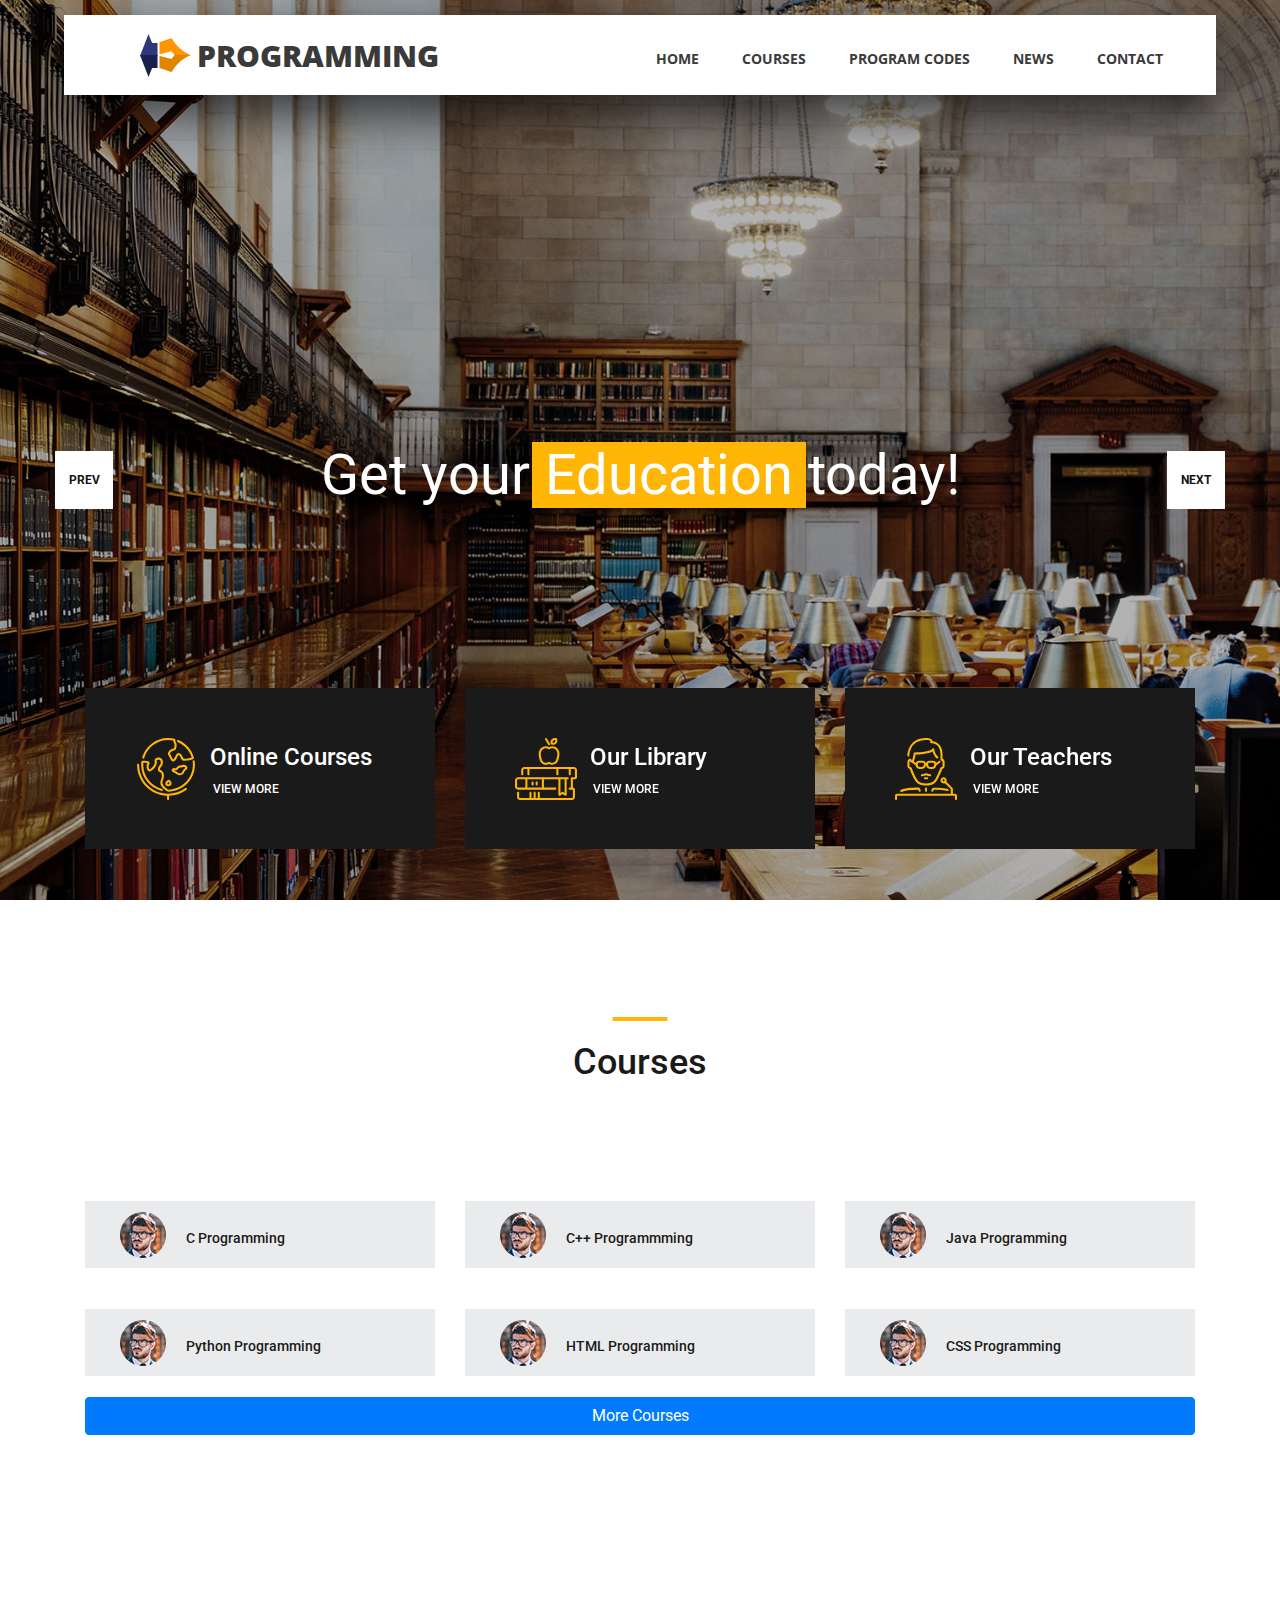
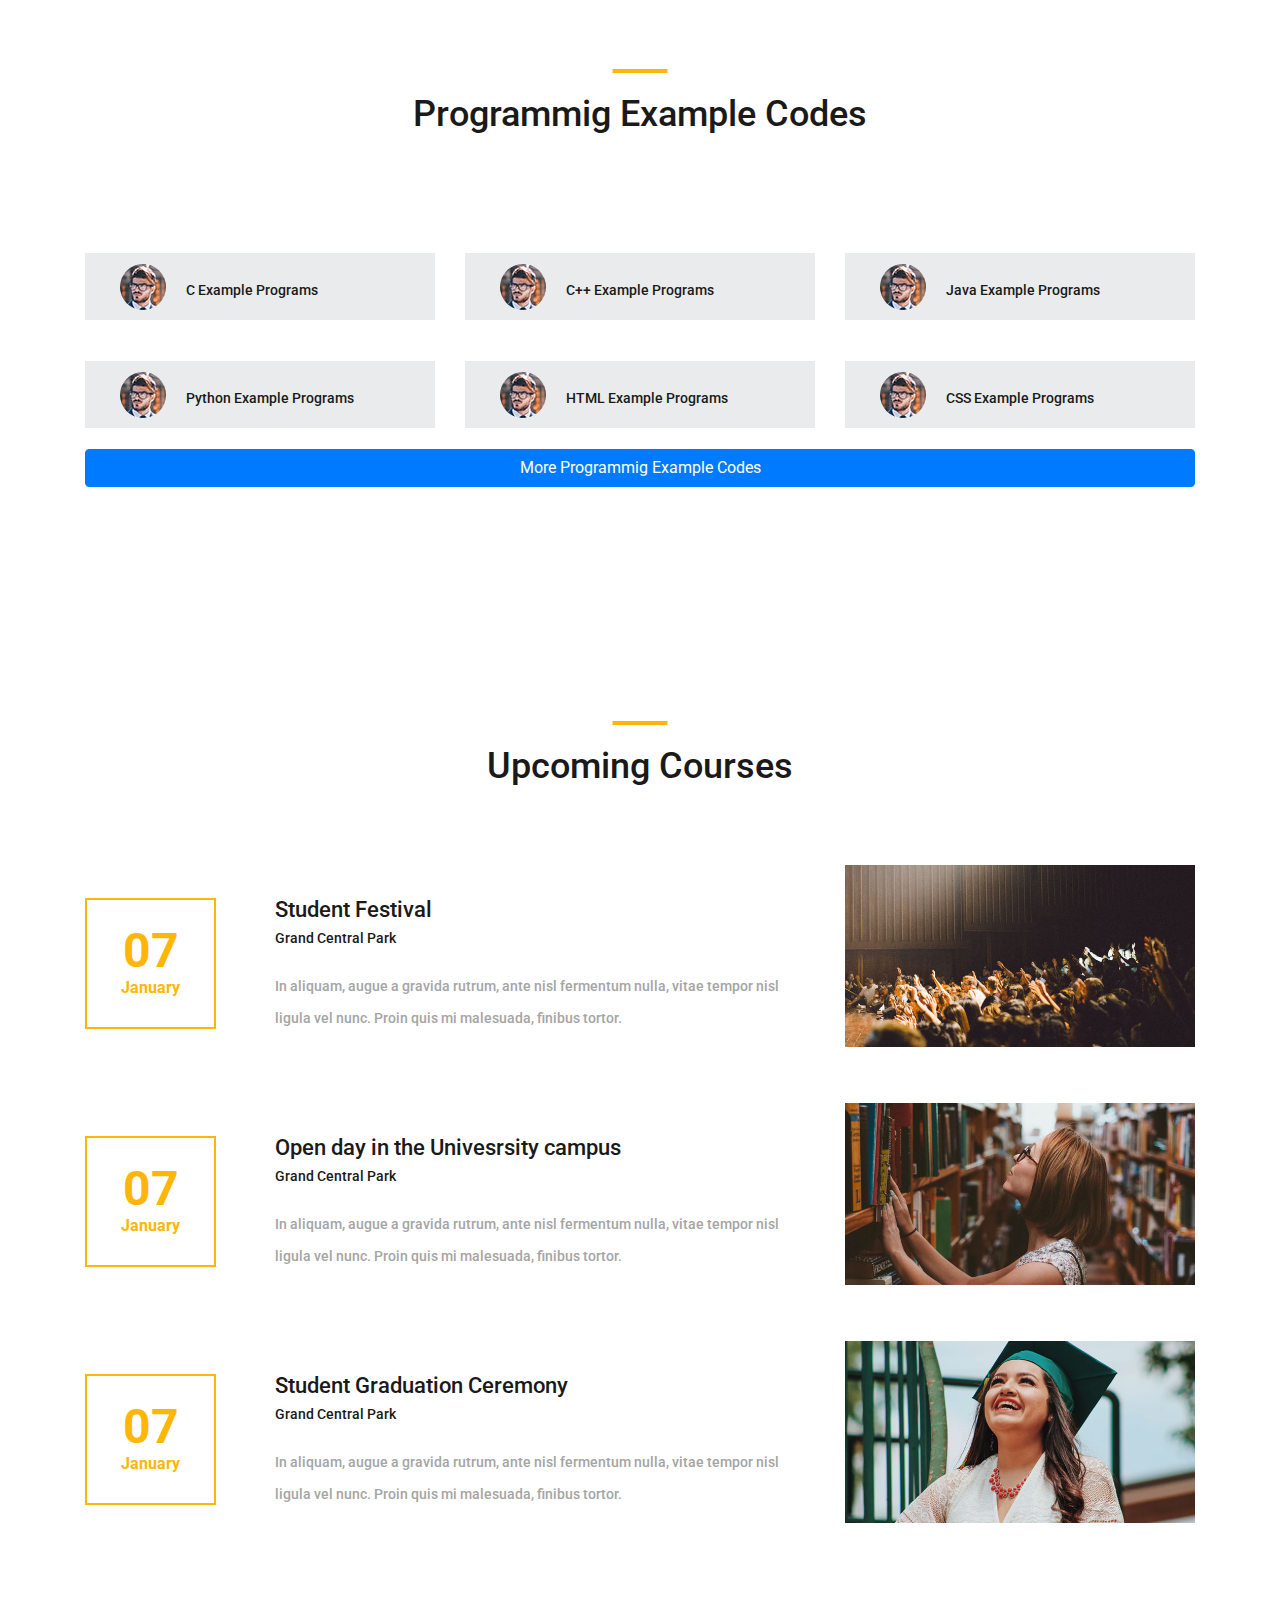
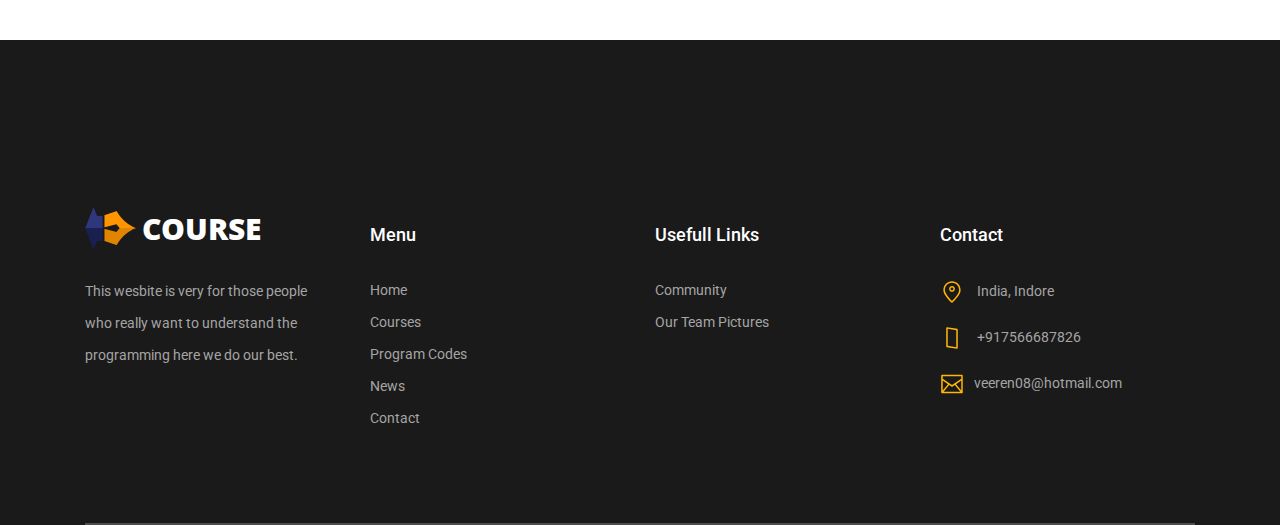
==== commit 5ac48b74: "ye newh" ====
--- a/index.html
+++ b/index.html
@@ -1,7 +1,7 @@
 <!DOCTYPE html>
 <html lang="en">
 <head>
-<title>Course</title>
+<title>Programming</title>
 <meta charset="utf-8">
 <meta http-equiv="X-UA-Compatible" content="IE=edge">
 <meta name="description" content="Course Project">
@@ -20,7 +20,7 @@
 
 	<!-- Header -->
 
-	<header class="header d-flex flex-row">
+	<header class="header d-flex flex-row" style="margin-top:-30px; height: 80px;">
 		<div class="header_content d-flex flex-row align-items-center">
 			<!-- Logo -->
 			<div class="logo_container">
@@ -34,9 +34,9 @@
 			<nav class="main_nav_container">
 				<div class="main_nav">
 					<ul class="main_nav_list">
-						<li class="main_nav_item"><a href="#">Home</a></li>
+						<li class="main_nav_item"><a href="index.html">Home</a></li>
 					 	<li class="main_nav_item"><a href="courses.html">Courses</a></li>
-						<li class="main_nav_item"><a href="elements.html">Program Codes</a></li>
+						<li class="main_nav_item"><a href="codes.html">Program Codes</a></li>
 						<li class="main_nav_item"><a href="news.html">news</a></li>
 						<li class="main_nav_item"><a href="contact.html">contact</a></li>
 					</ul>
@@ -67,11 +67,10 @@
 		<div class="menu_inner menu_mm">
 			<div class="menu menu_mm">
 				<ul class="menu_list menu_mm">
-					<li class="menu_item menu_mm"><a href="#">Home</a></li>
-					<li class="menu_item menu_mm"><a href="#">About us</a></li>
+					<li class="menu_item menu_mm"><a href="index.html">Home</a></li>
 					<li class="menu_item menu_mm"><a href="courses.html">Courses</a></li>
-					<li class="menu_item menu_mm"><a href="elements.html">Elements</a></li>
-					<li class="menu_item menu_mm"><a href="news.html">News</a></li>
+					<li class="menu_item menu_mm"><a href="codes.html">Program Codes</a></li>
+		     		<li class="menu_item menu_mm"><a href="news.html">News</a></li>
 					<li class="menu_item menu_mm"><a href="contact.html">Contact</a></li>
 				</ul>
 
@@ -87,7 +86,7 @@
 					</ul>
 				</div>
 
-				<div class="menu_copyright menu_mm">Colorlib All rights reserved</div>
+				<div class="menu_copyright menu_mm">All rights reserved</div>
 			</div>
 
 		</div>
@@ -180,266 +179,207 @@
 		</div>
 	</div>
 
-	<!-- Popular -->
-
-	<div class="popular page_section">
-		<div class="container">
-			<div class="row">
-				<div class="col">
-					<div class="section_title text-center">
-						<h1>Popular Courses</h1>
-					</div>
-				</div>
-			</div>
-
-			<div class="row course_boxes">
-				
-				<!-- Popular Course Item -->
-				<div class="col-lg-4 course_box">
-					<div class="card">
-						<img class="card-img-top" src="images/course_1.jpg" alt="https://unsplash.com/@kellybrito">
-						<div class="card-body text-center">
-							<div class="card-title"><a href="courses.html">A complete guide to design</a></div>
-							<div class="card-text">Adobe Guide, Layes, Smart Objects etc...</div>
-						</div>
+
+
+
+
+
+<!--courses demo  -->
+<div class="popular page_section">
+	<div class="container">
+		<div class="row">
+			<div class="col">
+				<div class="section_title text-center">
+					<h1>Courses</h1>
+				</div>
+			</div>
+		</div>
+
+		<div class="row course_boxes">
+			
+			<!-- Popular Course Item -->
+			<div class="col-lg-4 course_box">
+				<div class="card">
+					<a href="courses/c/c_home.html">
 						<div class="price_box d-flex flex-row align-items-center">
-							<div class="course_author_image">
-								<img src="images/author.jpg" alt="https://unsplash.com/@mehdizadeh">
-							</div>
-							<div class="course_author_name">Michael Smith, <span>Author</span></div>
-							<div class="course_price d-flex flex-column align-items-center justify-content-center"><span>$29</span></div>
-						</div>
-					</div>
-				</div>
-
-				<!-- Popular Course Item -->
-				<div class="col-lg-4 course_box">
-					<div class="card">
-						<img class="card-img-top" src="images/course_2.jpg" alt="https://unsplash.com/@cikstefan">
-						<div class="card-body text-center">
-							<div class="card-title"><a href="courses.html">Beginners guide to HTML</a></div>
-							<div class="card-text">Adobe Guide, Layes, Smart Objects etc...</div>
-						</div>
+						<div class="course_author_image">
+							<img src="images/author.jpg" alt="https://unsplash.com/@mehdizadeh">
+						</div>
+						<div class="course_author_name">C Programming</div>
+					 </div></a>
+				</div>
+			</div>
+
+
+			<div class="col-lg-4 course_box">
+				<div class="card">
+					  
+					<a href="courses/c++/c++_home.html"><div class="price_box d-flex flex-row align-items-center">
+						<div class="course_author_image">
+							<img src="images/author.jpg" alt="https://unsplash.com/@mehdizadeh">
+						</div>
+						<div class="course_author_name">C++ Programmming</div>
+					 </div></a>
+				</div>
+			</div>
+			<div class="col-lg-4 course_box">
+				<div class="card">
+					<a href="courses/java/java_home.html">
 						<div class="price_box d-flex flex-row align-items-center">
-							<div class="course_author_image">
-								<img src="images/author.jpg" alt="https://unsplash.com/@mehdizadeh">
-							</div>
-							<div class="course_author_name">Michael Smith, <span>Author</span></div>
-							<div class="course_price d-flex flex-column align-items-center justify-content-center"><span>$29</span></div>
-						</div>
-					</div>
-				</div>
-
-				<!-- Popular Course Item -->
-				<div class="col-lg-4 course_box">
-					<div class="card">
-						<img class="card-img-top" src="images/course_3.jpg" alt="https://unsplash.com/@dsmacinnes">
-						<div class="card-body text-center">
-							<div class="card-title"><a href="courses.html">Advanced Photoshop</a></div>
-							<div class="card-text">Adobe Guide, Layes, Smart Objects etc...</div>
-						</div>
+						 <div class="course_author_image">
+							<img src="images/author.jpg" alt="https://unsplash.com/@mehdizadeh">
+						</div>
+						<div class="course_author_name">Java Programming</div>
+					 </div></a>
+				</div>
+			</div>
+			<div class="col-lg-4 course_box">
+				<div class="card">
+					<a href="courses/python/python_home.html">
 						<div class="price_box d-flex flex-row align-items-center">
-							<div class="course_author_image">
-								<img src="images/author.jpg" alt="https://unsplash.com/@mehdizadeh">
-							</div>
-							<div class="course_author_name">Michael Smith, <span>Author</span></div>
-							<div class="course_price d-flex flex-column align-items-center justify-content-center"><span>$29</span></div>
-						</div>
-					</div>
-				</div>
-			</div>
-		</div>		
-	</div>
-
-	<!-- Register -->
-
-	<div class="register">
-
-		<div class="container-fluid">
-			
-			<div class="row row-eq-height">
-				<div class="col-lg-6 nopadding">
-					
-					<!-- Register -->
-
-					<div class="register_section d-flex flex-column align-items-center justify-content-center">
-						<div class="register_content text-center">
-							<h1 class="register_title">Register now and get a discount <span>50%</span> discount until 1 January</h1>
-							<p class="register_text">In aliquam, augue a gravida rutrum, ante nisl fermentum nulla, vitae tempor nisl ligula vel nunc. Proin quis mi malesuada, finibus tortor fermentum. Aliquam, augue a gravida rutrum, ante nisl fermentum nulla, vitae tempo.</p>
-							<div class="button button_1 register_button mx-auto trans_200"><a href="#">register now</a></div>
-						</div>
-					</div>
-
-				</div>
-
-				<div class="col-lg-6 nopadding">
-					
-					<!-- Search -->
-
-					<div class="search_section d-flex flex-column align-items-center justify-content-center">
-						<div class="search_background" style="background-image:url(images/search_background.jpg);"></div>
-						<div class="search_content text-center">
-							<h1 class="search_title">Search for your course</h1>
-							<form id="search_form" class="search_form" action="post">
-								<input id="search_form_name" class="input_field search_form_name" type="text" placeholder="Course Name" required="required" data-error="Course name is required.">
-								<input id="search_form_category" class="input_field search_form_category" type="text" placeholder="Category">
-								<input id="search_form_degree" class="input_field search_form_degree" type="text" placeholder="Degree">
-								<button id="search_submit_button" type="submit" class="search_submit_button trans_200" value="Submit">search course</button>
-							</form>
-						</div> 
-					</div>
-
-				</div>
-			</div>
-		</div>
-	</div>
-
-	<!-- Services -->
-
-	<div class="services page_section">
+						<div class="course_author_image">
+							<img src="images/author.jpg" alt="https://unsplash.com/@mehdizadeh">
+						</div>
+						<div class="course_author_name">Python Programming</div>
+					 </div></a>
+				</div>
+			</div>
+			<div class="col-lg-4 course_box">
+				<div class="card">
+					<a href="courses/html/html_home.html">
+					<div class="price_box d-flex flex-row align-items-center">
+						<div class="course_author_image">
+							<img src="images/author.jpg" alt="https://unsplash.com/@mehdizadeh">
+						</div>
+						<div class="course_author_name">HTML Programming</div>
+					 </div></a>
+				</div>
+			</div>
+
+
+
+
+			<!-- Popular Course Item -->
+			<div class="col-lg-4 course_box">
+				<div class="card">
+					<a href="courses/css/css_home.html">
+						 <div class="price_box d-flex flex-row align-items-center">
+						<div class="course_author_image">
+							<img src="images/author.jpg" alt="https://unsplash.com/@mehdizadeh">
+						</div>
+						<div class="course_author_name">CSS Programming</div>
+					 </div></a>
+				</div><br>
+				
+			</div>
+  
+		</div>
+		<a href="courses.html"> <button id="contact_send_btn" type="button" class="btn btn-primary btn-block" value="Submit">More Courses</button>
+		</a>
+	</div>		
+</div>
+<!-- courses end -->
+	
+
+
+
+<!--program demo  -->
+<div class="popular page_section">
+	<div class="container">
+		<div class="row">
+			<div class="col">
+				<div class="section_title text-center">
+					<h1>Programmig Example Codes</h1>
+				</div>
+			</div>
+		</div>
+		<div class="row course_boxes">
 		
-		<div class="container">
-			<div class="row">
-				<div class="col">
-					<div class="section_title text-center">
-						<h1>Our Services</h1>
-					</div>
-				</div>
-			</div>
-
-			<div class="row services_row">
-
-				<div class="col-lg-4 service_item text-left d-flex flex-column align-items-start justify-content-start">
-					<div class="icon_container d-flex flex-column justify-content-end">
-						<img src="images/earth-globe.svg" alt="">
-					</div>
-					<h3>Online Courses</h3>
-					<p>In aliquam, augue a gravida rutrum, ante nisl fermentum nulla, vitae tempor nisl ligula vel nunc. Proin quis mi malesuada, finibus tortor fermentum.</p>
-				</div>
-
-				<div class="col-lg-4 service_item text-left d-flex flex-column align-items-start justify-content-start">
-					<div class="icon_container d-flex flex-column justify-content-end">
-						<img src="images/exam.svg" alt="">
-					</div>
-					<h3>Indoor Courses</h3>
-					<p>In aliquam, augue a gravida rutrum, ante nisl fermentum nulla, vitae tempor nisl ligula vel nunc. Proin quis mi malesuada, finibus tortor fermentum.</p>
-				</div>
-
-				<div class="col-lg-4 service_item text-left d-flex flex-column align-items-start justify-content-start">
-					<div class="icon_container d-flex flex-column justify-content-end">
-						<img src="images/books.svg" alt="">
-					</div>
-					<h3>Amazing Library</h3>
-					<p>In aliquam, augue a gravida rutrum, ante nisl fermentum nulla, vitae tempor nisl ligula vel nunc. Proin quis mi malesuada, finibus tortor fermentum.</p>
-				</div>
-
-				<div class="col-lg-4 service_item text-left d-flex flex-column align-items-start justify-content-start">
-					<div class="icon_container d-flex flex-column justify-content-end">
-						<img src="images/professor.svg" alt="">
-					</div>
-					<h3>Exceptional Professors</h3>
-					<p>In aliquam, augue a gravida rutrum, ante nisl fermentum nulla, vitae tempor nisl ligula vel nunc. Proin quis mi malesuada, finibus tortor fermentum.</p>
-				</div>
-
-				<div class="col-lg-4 service_item text-left d-flex flex-column align-items-start justify-content-start">
-					<div class="icon_container d-flex flex-column justify-content-end">
-						<img src="images/blackboard.svg" alt="">
-					</div>
-					<h3>Top Programs</h3>
-					<p>In aliquam, augue a gravida rutrum, ante nisl fermentum nulla, vitae tempor nisl ligula vel nunc. Proin quis mi malesuada, finibus tortor fermentum.</p>
-				</div>
-
-				<div class="col-lg-4 service_item text-left d-flex flex-column align-items-start justify-content-start">
-					<div class="icon_container d-flex flex-column justify-content-end">
-						<img src="images/mortarboard.svg" alt="">
-					</div>
-					<h3>Graduate Diploma</h3>
-					<p>In aliquam, augue a gravida rutrum, ante nisl fermentum nulla, vitae tempor nisl ligula vel nunc. Proin quis mi malesuada, finibus tortor fermentum.</p>
-				</div>
-
-			</div>
-		</div>
-	</div>
-
-	<!-- Testimonials -->
-
-	<div class="testimonials page_section">
-		<!-- <div class="testimonials_background" style="background-image:url(images/testimonials_background.jpg)"></div> -->
-		<div class="testimonials_background_container prlx_parent">
-			<div class="testimonials_background prlx" style="background-image:url(images/testimonials_background.jpg)"></div>
-		</div>
-		<div class="container">
-
-			<div class="row">
-				<div class="col">
-					<div class="section_title text-center">
-						<h1>What our students say</h1>
-					</div>
-				</div>
-			</div>
-
-			<div class="row">
-				<div class="col-lg-10 offset-lg-1">
-					
-					<div class="testimonials_slider_container">
-
-						<!-- Testimonials Slider -->
-						<div class="owl-carousel owl-theme testimonials_slider">
-							
-							<!-- Testimonials Item -->
-							<div class="owl-item">
-								<div class="testimonials_item text-center">
-									<div class="quote">“</div>
-									<p class="testimonials_text">In aliquam, augue a gravida rutrum, ante nisl fermentum nulla, vitae tempor nisl ligula vel nunc. Proin quis mi malesuada, finibus tortor fermentum.In aliquam, augue a gravida rutrum, ante nisl fermentum nulla, vitae tempor nisl ligula vel nunc. Proin quis mi malesuada, finibus tortor fermentum.</p>
-									<div class="testimonial_user">
-										<div class="testimonial_image mx-auto">
-											<img src="images/testimonials_user.jpg" alt="">
-										</div>
-										<div class="testimonial_name">james cooper</div>
-										<div class="testimonial_title">Graduate Student</div>
-									</div>
-								</div>
-							</div>
-
-							<!-- Testimonials Item -->
-							<div class="owl-item">
-								<div class="testimonials_item text-center">
-									<div class="quote">“</div>
-									<p class="testimonials_text">In aliquam, augue a gravida rutrum, ante nisl fermentum nulla, vitae tempor nisl ligula vel nunc. Proin quis mi malesuada, finibus tortor fermentum.In aliquam, augue a gravida rutrum, ante nisl fermentum nulla, vitae tempor nisl ligula vel nunc. Proin quis mi malesuada, finibus tortor fermentum.</p>
-									<div class="testimonial_user">
-										<div class="testimonial_image mx-auto">
-											<img src="images/testimonials_user.jpg" alt="">
-										</div>
-										<div class="testimonial_name">james cooper</div>
-										<div class="testimonial_title">Graduate Student</div>
-									</div>
-								</div>
-							</div>
-
-							<!-- Testimonials Item -->
-							<div class="owl-item">
-								<div class="testimonials_item text-center">
-									<div class="quote">“</div>
-									<p class="testimonials_text">In aliquam, augue a gravida rutrum, ante nisl fermentum nulla, vitae tempor nisl ligula vel nunc. Proin quis mi malesuada, finibus tortor fermentum.In aliquam, augue a gravida rutrum, ante nisl fermentum nulla, vitae tempor nisl ligula vel nunc. Proin quis mi malesuada, finibus tortor fermentum.</p>
-									<div class="testimonial_user">
-										<div class="testimonial_image mx-auto">
-											<img src="images/testimonials_user.jpg" alt="">
-										</div>
-										<div class="testimonial_name">james cooper</div>
-										<div class="testimonial_title">Graduate Student</div>
-									</div>
-								</div>
-							</div>
-
-						</div>
-
-					</div>
-				</div>
-			</div>
-
-		</div>
-	</div>
-
+			<!-- Popular Course Item -->
+			<div class="col-lg-4 course_box">
+				<div class="card">
+					<a href="codes/c/c_example.html">
+						<div class="price_box d-flex flex-row align-items-center">
+						<div class="course_author_image">
+							<img src="images/author.jpg" alt="https://unsplash.com/@mehdizadeh">
+						</div>
+						<div class="course_author_name">C Example Programs</div>
+					 </div></a>
+				</div>
+			</div>
+
+
+			<div class="col-lg-4 course_box">
+				<div class="card">
+						<a href="codes/c++/c++_example.html"> 
+					<div class="price_box d-flex flex-row align-items-center">
+						<div class="course_author_image">
+							<img src="images/author.jpg" alt="https://unsplash.com/@mehdizadeh">
+						</div>
+						<div class="course_author_name">C++ Example Programs</div>
+					 </div></a>
+				</div>
+			</div>
+			<div class="col-lg-4 course_box">
+				<div class="card">
+						<a href="codes/java/java_example.html">
+							<div class="price_box d-flex flex-row align-items-center">
+						<div class="course_author_image">
+							<img src="images/author.jpg" alt="https://unsplash.com/@mehdizadeh">
+						</div>
+						<div class="course_author_name">Java Example Programs</div>
+					 </div></a>
+				</div>
+			</div>
+			<div class="col-lg-4 course_box">
+				<div class="card">
+						<a href="codes/python/python_example.html">
+					<div class="price_box d-flex flex-row align-items-center">
+						<div class="course_author_image">
+							<img src="images/author.jpg" alt="https://unsplash.com/@mehdizadeh">
+						</div>
+						<div class="course_author_name">Python Example Programs</div>
+					 </div></a>
+				</div>
+			</div>
+			<div class="col-lg-4 course_box">
+				<div class="card">
+						<a href="codes/html/html_example.html">
+					<div class="price_box d-flex flex-row align-items-center">
+						<div class="course_author_image">
+							<img src="images/author.jpg" alt="https://unsplash.com/@mehdizadeh">
+						</div>
+						<div class="course_author_name">HTML Example Programs</div>
+					 </div></a>
+				</div>
+			</div>
+
+
+
+
+			<!-- Popular Course Item -->
+			<div class="col-lg-4 course_box">
+				<div class="card">
+						<a href="codes/css/css_example.html">
+					 <div class="price_box d-flex flex-row align-items-center">
+						<div class="course_author_image">
+							<img src="images/author.jpg" alt="https://unsplash.com/@mehdizadeh">
+						</div>
+						<div class="course_author_name">CSS Example Programs</div>
+					 </div></a>
+				</div><br>
+				
+			</div>
+  
+		</div>
+		<a href="codes.html"> <button id="contact_send_btn" type="button" class="btn btn-primary btn-block" value="Submit">More Programmig Example Codes</button>
+		</a>
+	</div>		
+</div>
+<!-- program end -->
+
+ 
+  
 	<!-- Events -->
 
 	<div class="events page_section">
@@ -448,7 +388,7 @@
 			<div class="row">
 				<div class="col">
 					<div class="section_title text-center">
-						<h1>Upcoming Events</h1>
+						<h1>Upcoming Courses</h1>
 					</div>
 				</div>
 			</div>
@@ -555,32 +495,8 @@
 	<footer class="footer">
 		<div class="container">
 			
-			<!-- Newsletter -->
-
-			<div class="newsletter">
-				<div class="row">
-					<div class="col">
-						<div class="section_title text-center">
-							<h1>Subscribe to newsletter</h1>
-						</div>
-					</div>
-				</div>
-
-				<div class="row">
-					<div class="col text-center">
-						<div class="newsletter_form_container mx-auto">
-							<form action="post">
-								<div class="newsletter_form d-flex flex-md-row flex-column flex-xs-column align-items-center justify-content-center">
-									<input id="newsletter_email" class="newsletter_email" type="email" placeholder="Email Address" required="required" data-error="Valid email is required.">
-									<button id="newsletter_submit" type="submit" class="newsletter_submit_btn trans_300" value="Submit">Subscribe</button>
-								</div>
-							</form>
-						</div>
-					</div>
-				</div>
-
-			</div>
-
+			 
+			 
 			<!-- Footer Content -->
 
 			<div class="footer_content">
@@ -597,7 +513,7 @@
 							</div>
 						</div>
 
-						<p class="footer_about_text">In aliquam, augue a gravida rutrum, ante nisl fermentum nulla, vitae tempor nisl ligula vel nunc. Proin quis mi malesuada, finibus tortor fermentum, tempor lacus.</p>
+						<p class="footer_about_text">This wesbite is very for those people who really want to understand the programming here we do our best.</p>
 
 					</div>
 
@@ -607,9 +523,9 @@
 						<div class="footer_column_title">Menu</div>
 						<div class="footer_column_content">
 							<ul>
-								<li class="footer_list_item"><a href="#">Home</a></li>
-								<li class="footer_list_item"><a href="#">About Us</a></li>
+								<li class="footer_list_item"><a href="index.html">Home</a></li>
 								<li class="footer_list_item"><a href="courses.html">Courses</a></li>
+								<li class="footer_list_item"><a href="codes.html">Program Codes</a></li>
 								<li class="footer_list_item"><a href="news.html">News</a></li>
 								<li class="footer_list_item"><a href="contact.html">Contact</a></li>
 							</ul>
@@ -622,11 +538,8 @@
 						<div class="footer_column_title">Usefull Links</div>
 						<div class="footer_column_content">
 							<ul>
-								<li class="footer_list_item"><a href="#">Testimonials</a></li>
-								<li class="footer_list_item"><a href="#">FAQ</a></li>
-								<li class="footer_list_item"><a href="#">Community</a></li>
-								<li class="footer_list_item"><a href="#">Campus Pictures</a></li>
-								<li class="footer_list_item"><a href="#">Tuitions</a></li>
+								<li class="footer_list_item"><a href="pics.html">Community</a></li>
+								<li class="footer_list_item"><a href="pics.html">Our Team Pictures</a></li>
 							</ul>
 						</div>
 					</div>
@@ -641,41 +554,20 @@
 									<div class="footer_contact_icon">
 										<img src="images/placeholder.svg" alt="https://www.flaticon.com/authors/lucy-g">
 									</div>
-									Blvd Libertad, 34 m05200 Arévalo
+									India, Indore
 								</li>
 								<li class="footer_contact_item">
 									<div class="footer_contact_icon">
 										<img src="images/smartphone.svg" alt="https://www.flaticon.com/authors/lucy-g">
 									</div>
-									0034 37483 2445 322
+									+917566687826
 								</li>
 								<li class="footer_contact_item">
 									<div class="footer_contact_icon">
 										<img src="images/envelope.svg" alt="https://www.flaticon.com/authors/lucy-g">
-									</div>hello@company.com
+									</div>veeren08@hotmail.com
 								</li>
-							</ul>
-						</div>
-					</div>
-
-				</div>
-			</div>
-
-			<!-- Footer Copyright -->
-
-			<div class="footer_bar d-flex flex-column flex-sm-row align-items-center">
-				<div class="footer_copyright">
-					<span><!-- Link back to Colorlib can't be removed. Template is licensed under CC BY 3.0. -->
-Copyright &copy;<script>document.write(new Date().getFullYear());</script> All rights reserved | This template is made with <i class="fa fa-heart" aria-hidden="true"></i> by <a href="https://colorlib.com" target="_blank">Colorlib</a>
-<!-- Link back to Colorlib can't be removed. Template is licensed under CC BY 3.0. --></span>
-				</div>
-				<div class="footer_social ml-sm-auto">
-					<ul class="menu_social">
-						<li class="menu_social_item"><a href="#"><i class="fab fa-pinterest"></i></a></li>
-						<li class="menu_social_item"><a href="#"><i class="fab fa-linkedin-in"></i></a></li>
-						<li class="menu_social_item"><a href="#"><i class="fab fa-instagram"></i></a></li>
-						<li class="menu_social_item"><a href="#"><i class="fab fa-facebook-f"></i></a></li>
-						<li class="menu_social_item"><a href="#"><i class="fab fa-twitter"></i></a></li>
+					
 					</ul>
 				</div>
 			</div>
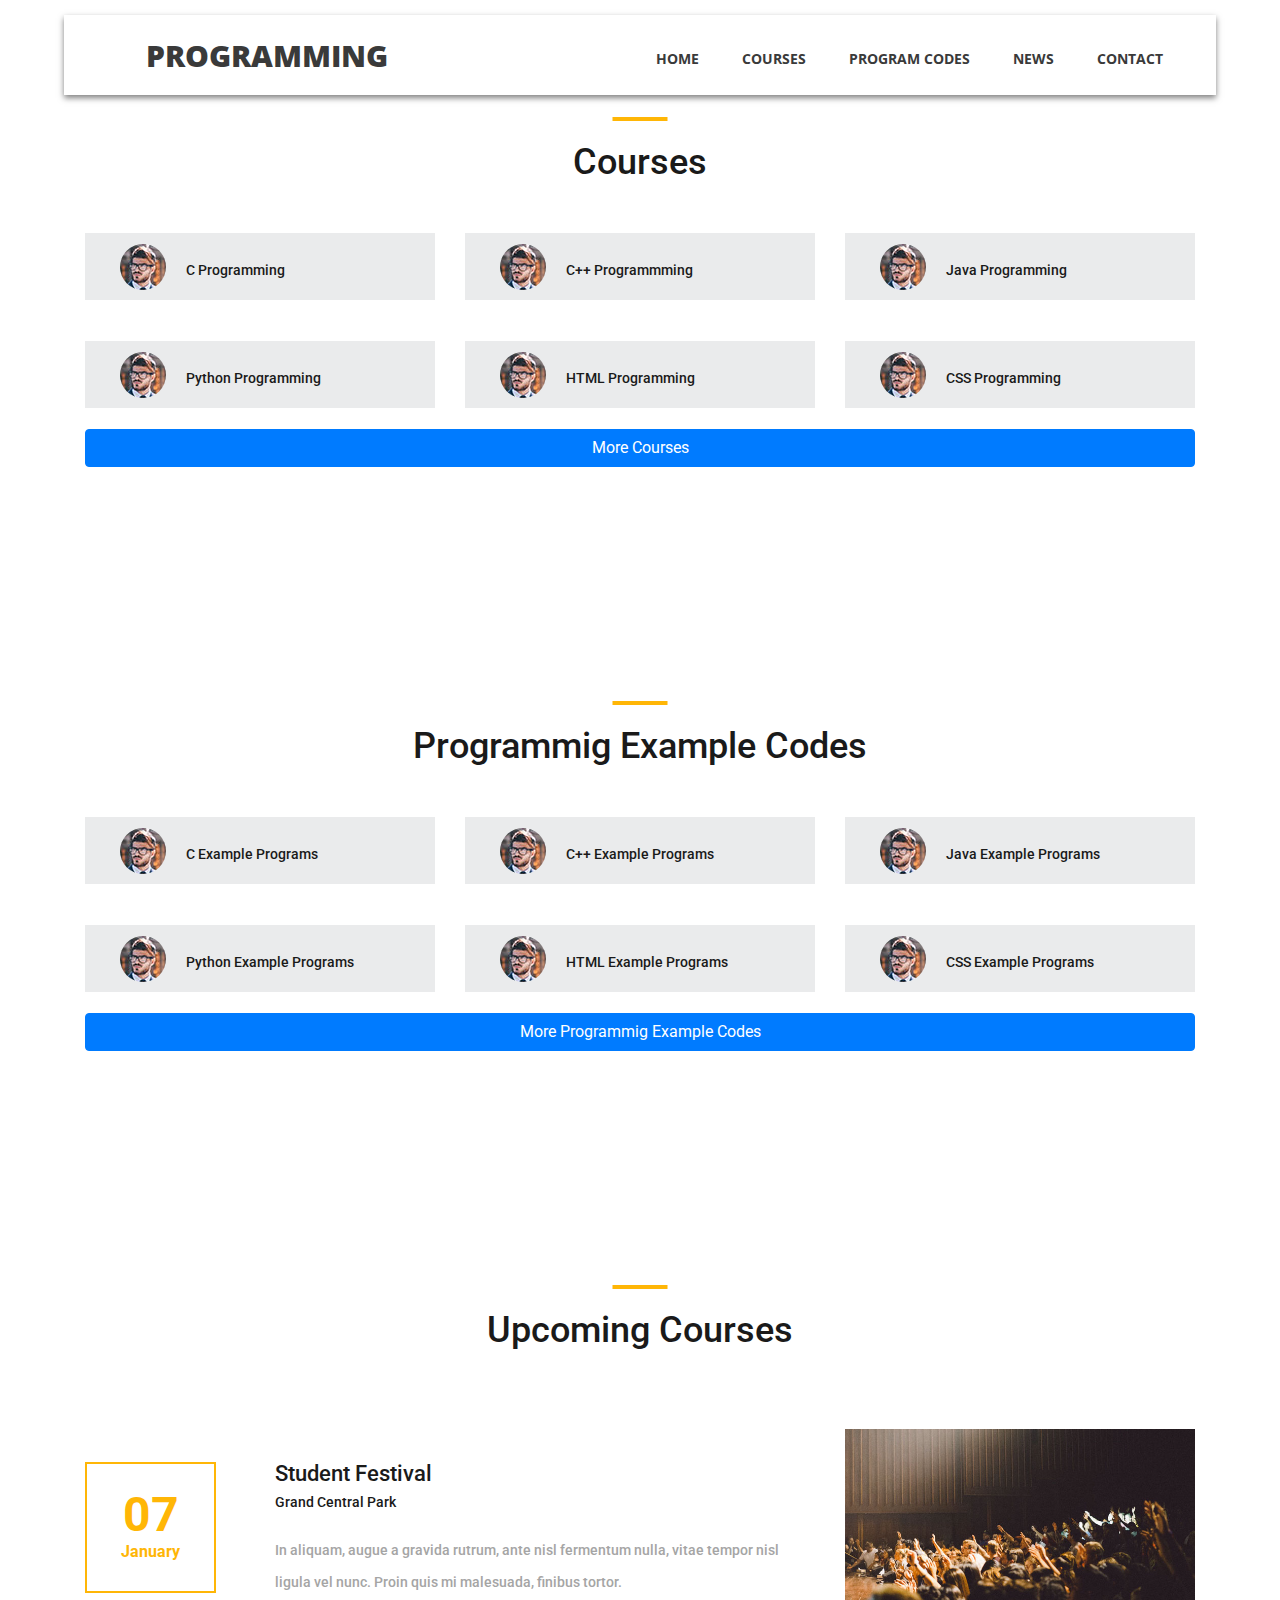
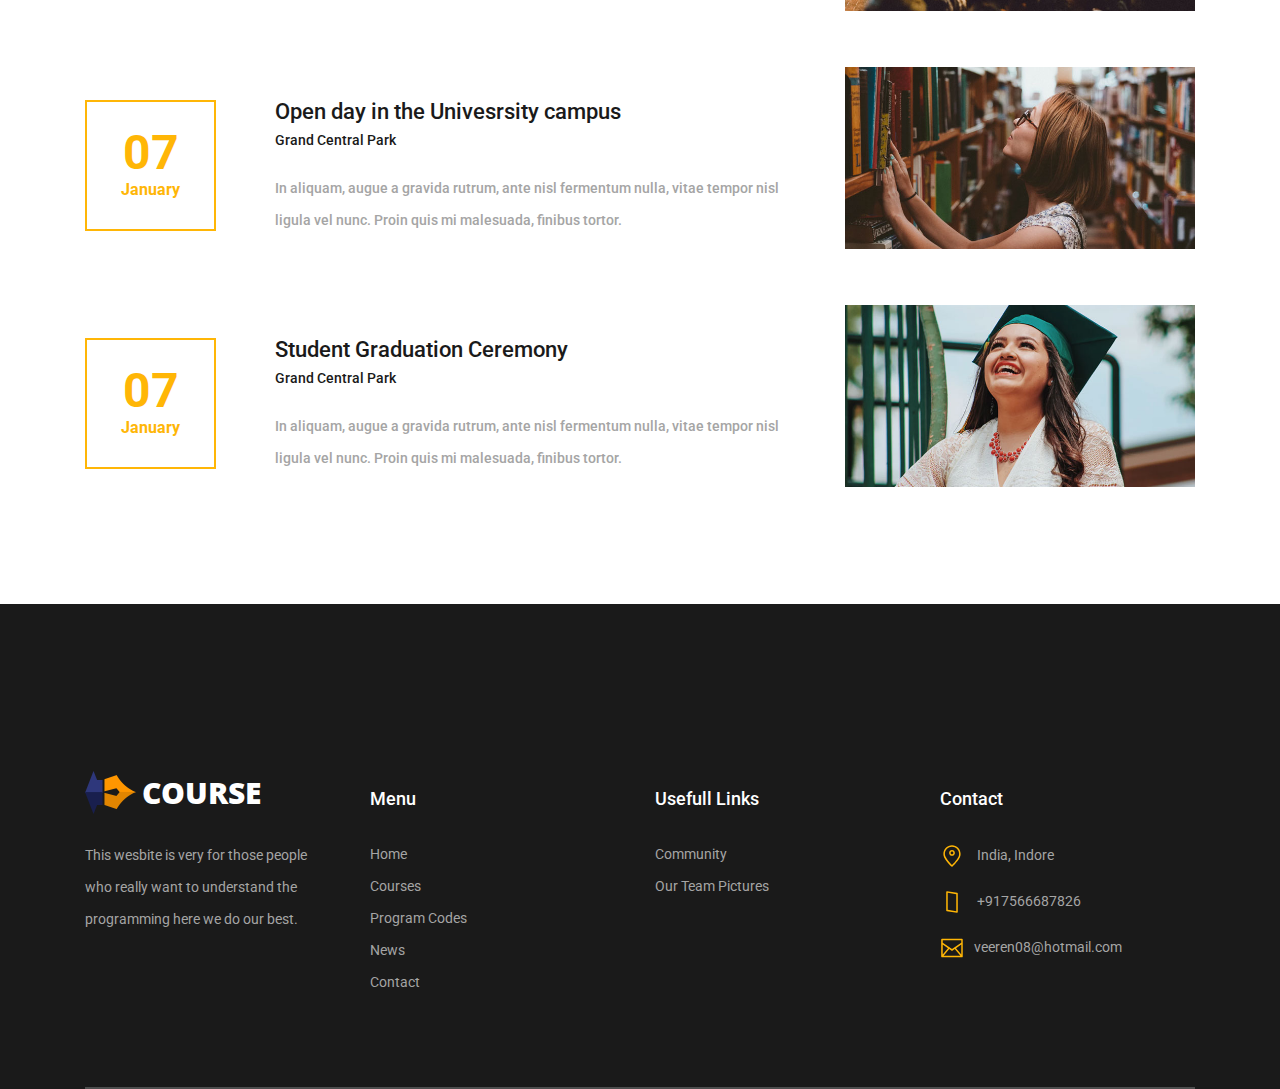
==== commit c5c5ae27: "ye newh" ====
--- a/index.html
+++ b/index.html
@@ -8,14 +8,15 @@
 <meta name="viewport" content="width=device-width, initial-scale=1">
 <link rel="stylesheet" type="text/css" href="styles/bootstrap4/bootstrap.min.css">
 <link href="plugins/fontawesome-free-5.0.1/css/fontawesome-all.css" rel="stylesheet" type="text/css">
-<link rel="stylesheet" type="text/css" href="plugins/OwlCarousel2-2.2.1/owl.carousel.css">
-<link rel="stylesheet" type="text/css" href="plugins/OwlCarousel2-2.2.1/owl.theme.default.css">
-<link rel="stylesheet" type="text/css" href="plugins/OwlCarousel2-2.2.1/animate.css">
+<!-- <link rel="stylesheet" type="text/css" href="plugins/OwlCarousel2-2.2.1/owl.carousel.css"> -->
+<!-- <link rel="stylesheet" type="text/css" href="plugins/OwlCarousel2-2.2.1/owl.theme.default.css"> -->
+<!-- <link rel="stylesheet" type="text/css" href="plugins/OwlCarousel2-2.2.1/animate.css"> -->
 <link rel="stylesheet" type="text/css" href="styles/main_styles.css">
 <link rel="stylesheet" type="text/css" href="styles/responsive.css">
+ 
 </head>
 <body>
-
+ 
 <div class="super_container">
 
 	<!-- Header -->
@@ -25,7 +26,7 @@
 			<!-- Logo -->
 			<div class="logo_container">
 				<div class="logo">
-					<img src="images/logo.png" alt="">
+					<img src="#" alt="">
 					<span>Programming</span>
 				</div>
 			</div>
@@ -43,18 +44,17 @@
 				</div>
 			</nav>
 		</div>
-		<div class="header_side d-flex flex-row justify-content-center align-items-center">
-			<img src="images/phone-call.svg" alt="">
-			<span>+43 4566 7788 2457</span>
-		</div>
-
-		<!-- Hamburger -->
-		<div class="hamburger_container">
-			<i class="fas fa-bars trans_200"></i>
-		</div>
-
+  
+	<!-- Hamburger -->
+	<div class="hamburger_container">
+		<i class="fas fa-bars trans_200"></i>
+	</div>
 	</header>
-	
+
+
+
+
+
 	<!-- Menu -->
 	<div class="menu_container menu_mm">
 
@@ -76,7 +76,7 @@
 
 				<!-- Menu Social -->
 				
-				<div class="menu_social_container menu_mm">
+		 		<div class="menu_social_container menu_mm">
 					<ul class="menu_social menu_mm">
 						<li class="menu_social_item menu_mm"><a href="#"><i class="fab fa-pinterest"></i></a></li>
 						<li class="menu_social_item menu_mm"><a href="#"><i class="fab fa-linkedin-in"></i></a></li>
@@ -85,7 +85,7 @@
 						<li class="menu_social_item menu_mm"><a href="#"><i class="fab fa-twitter"></i></a></li>
 					</ul>
 				</div>
-
+			
 				<div class="menu_copyright menu_mm">All rights reserved</div>
 			</div>
 
@@ -94,96 +94,10 @@
 	</div>
 	
 	<!-- Home -->
-
-	<div class="home">
-
-		<!-- Hero Slider -->
-		<div class="hero_slider_container">
-			<div class="hero_slider owl-carousel">
-				
-				<!-- Hero Slide -->
-				<div class="hero_slide">
-					<div class="hero_slide_background" style="background-image:url(images/slider_background.jpg)"></div>
-					<div class="hero_slide_container d-flex flex-column align-items-center justify-content-center">
-						<div class="hero_slide_content text-center">
-							<h1 data-animation-in="fadeInUp" data-animation-out="animate-out fadeOut">Get your <span>Education</span> today!</h1>
-						</div>
-					</div>
-				</div>
-				
-				<!-- Hero Slide -->
-				<div class="hero_slide">
-					<div class="hero_slide_background" style="background-image:url(images/slider_background.jpg)"></div>
-					<div class="hero_slide_container d-flex flex-column align-items-center justify-content-center">
-						<div class="hero_slide_content text-center">
-							<h1 data-animation-in="fadeInUp" data-animation-out="animate-out fadeOut">Get your <span>Education</span> today!</h1>
-						</div>
-					</div>
-				</div>
-				
-				<!-- Hero Slide -->
-				<div class="hero_slide">
-					<div class="hero_slide_background" style="background-image:url(images/slider_background.jpg)"></div>
-					<div class="hero_slide_container d-flex flex-column align-items-center justify-content-center">
-						<div class="hero_slide_content text-center">
-							<h1 data-animation-in="fadeInUp" data-animation-out="animate-out fadeOut">Get your <span>Education</span> today!</h1>
-						</div>
-					</div>
-				</div>
-
-			</div>
-
-			<div class="hero_slider_left hero_slider_nav trans_200"><span class="trans_200">prev</span></div>
-			<div class="hero_slider_right hero_slider_nav trans_200"><span class="trans_200">next</span></div>
-		</div>
-
-	</div>
-
-	<div class="hero_boxes">
-		<div class="hero_boxes_inner">
-			<div class="container">
-				<div class="row">
-
-					<div class="col-lg-4 hero_box_col">
-						<div class="hero_box d-flex flex-row align-items-center justify-content-start">
-							<img src="images/earth-globe.svg" class="svg" alt="">
-							<div class="hero_box_content">
-								<h2 class="hero_box_title">Online Courses</h2>
-								<a href="courses.html" class="hero_box_link">view more</a>
-							</div>
-						</div>
-					</div>
-
-					<div class="col-lg-4 hero_box_col">
-						<div class="hero_box d-flex flex-row align-items-center justify-content-start">
-							<img src="images/books.svg" class="svg" alt="">
-							<div class="hero_box_content">
-								<h2 class="hero_box_title">Our Library</h2>
-								<a href="courses.html" class="hero_box_link">view more</a>
-							</div>
-						</div>
-					</div>
-
-					<div class="col-lg-4 hero_box_col">
-						<div class="hero_box d-flex flex-row align-items-center justify-content-start">
-							<img src="images/professor.svg" class="svg" alt="">
-							<div class="hero_box_content">
-								<h2 class="hero_box_title">Our Teachers</h2>
-								<a href="teachers.html" class="hero_box_link">view more</a>
-							</div>
-						</div>
-					</div>
-
-				</div>
-			</div>
-		</div>
-	</div>
-
-
-
-
-
-
+  
+
+
+	 
 <!--courses demo  -->
 <div class="popular page_section">
 	<div class="container">
--- a/styles/main_styles.css
+++ b/styles/main_styles.css
@@ -302,10 +302,10 @@
 {	
 	top: 15px;
 }
-.header.scrolled .header_content::before
+ .header.scrolled .header_content::before
 {
 	box-shadow: 0px 20px 49px rgba(0,0,0,0.17);
-}
+} 
 .header_content
 {
 	width: calc(100% - 279px);
@@ -320,7 +320,7 @@
 	width: 100%;
 	height: 100%;
 	content: '';
-	box-shadow: 0px 20px 49px rgba(0,0,0,0.67);
+	box-shadow: 0px 3px 6px rgba(0,0,0,0.50);
 	z-index: -1;
 }
 
@@ -906,14 +906,6 @@
 9. Popular
 *********************************/
 
-.popular
-{
-
-}
-.course_boxes
-{
-	margin-top: 68px;
-}
 .card
 {
 	display: block;
--- a/styles/responsive.css
+++ b/styles/responsive.css
@@ -51,10 +51,11 @@
 	}
 	.header_content
 	{
-		width: calc(100% - 219px);
+		width: calc(100%);
 	}
 	.main_nav_container
 	{
+	
 		padding-right: 63px;
 	}
 	.header_side
@@ -188,10 +189,7 @@
 	{
 		margin-bottom: 0px;
 	}
-	.course_box
-	{
-		margin-bottom: 80px;
-	}
+	 
 	.course_box:last-child
 	{
 		margin-bottom: 0px;
@@ -501,4 +499,4 @@
 @media only screen and (max-width: 400px)
 {
 	
-}+}
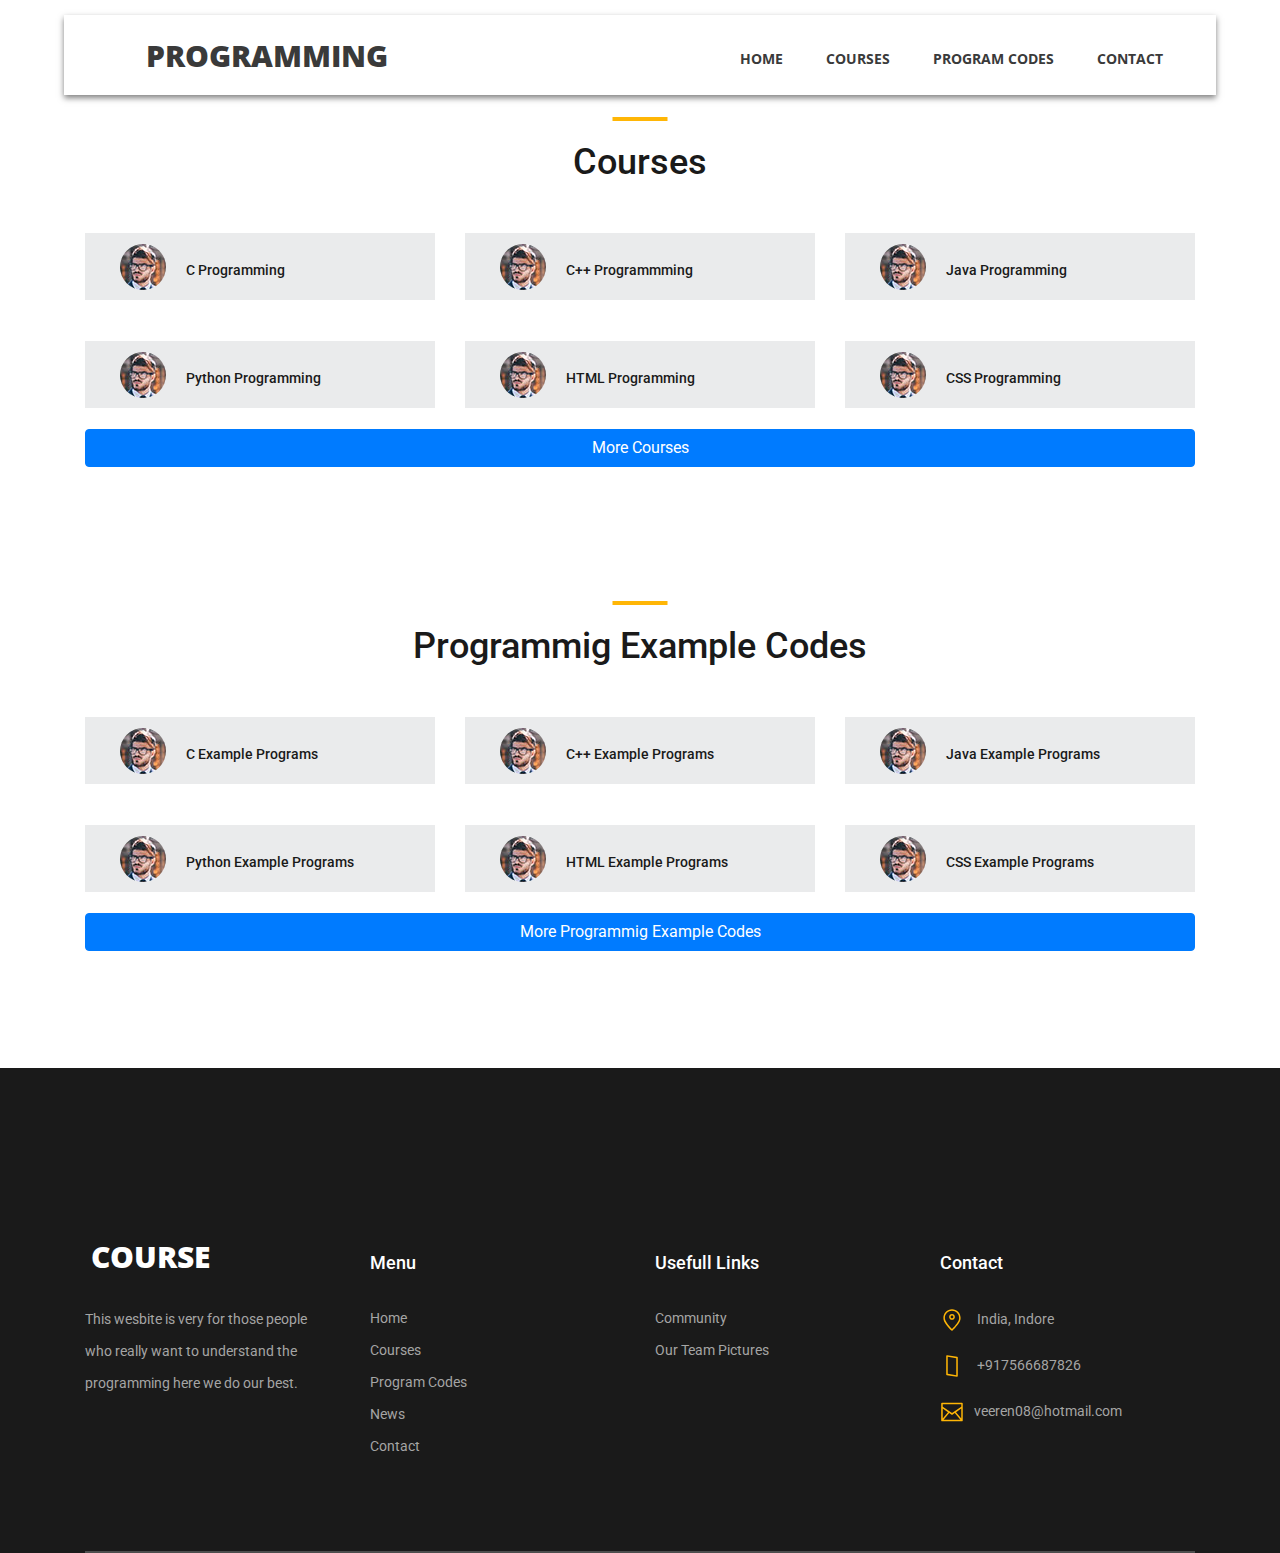
==== commit 72e4c3b2: "yes" ====
--- a/index.html
+++ b/index.html
@@ -38,8 +38,7 @@
 						<li class="main_nav_item"><a href="index.html">Home</a></li>
 					 	<li class="main_nav_item"><a href="courses.html">Courses</a></li>
 						<li class="main_nav_item"><a href="codes.html">Program Codes</a></li>
-						<li class="main_nav_item"><a href="news.html">news</a></li>
-						<li class="main_nav_item"><a href="contact.html">contact</a></li>
+ 						<li class="main_nav_item"><a href="contact.html">contact</a></li>
 					</ul>
 				</div>
 			</nav>
@@ -70,8 +69,7 @@
 					<li class="menu_item menu_mm"><a href="index.html">Home</a></li>
 					<li class="menu_item menu_mm"><a href="courses.html">Courses</a></li>
 					<li class="menu_item menu_mm"><a href="codes.html">Program Codes</a></li>
-		     		<li class="menu_item menu_mm"><a href="news.html">News</a></li>
-					<li class="menu_item menu_mm"><a href="contact.html">Contact</a></li>
+ 					<li class="menu_item menu_mm"><a href="contact.html">Contact</a></li>
 				</ul>
 
 				<!-- Menu Social -->
@@ -86,7 +84,7 @@
 					</ul>
 				</div>
 			
-				<div class="menu_copyright menu_mm">All rights reserved</div>
+				<!-- <div class="menu_copyright menu_mm">All rights reserved</div> -->
 			</div>
 
 		</div>
@@ -198,7 +196,7 @@
 
 
 <!--program demo  -->
-<div class="popular page_section">
+<div class="popular page_section" style="margin-top: -100px;">
 	<div class="container">
 		<div class="row">
 			<div class="col">
@@ -294,115 +292,7 @@
 
  
   
-	<!-- Events -->
-
-	<div class="events page_section">
-		<div class="container">
-			
-			<div class="row">
-				<div class="col">
-					<div class="section_title text-center">
-						<h1>Upcoming Courses</h1>
-					</div>
-				</div>
-			</div>
-			
-			<div class="event_items">
-
-				<!-- Event Item -->
-				<div class="row event_item">
-					<div class="col">
-						<div class="row d-flex flex-row align-items-end">
-
-							<div class="col-lg-2 order-lg-1 order-2">
-								<div class="event_date d-flex flex-column align-items-center justify-content-center">
-									<div class="event_day">07</div>
-									<div class="event_month">January</div>
-								</div>
-							</div>
-
-							<div class="col-lg-6 order-lg-2 order-3">
-								<div class="event_content">
-									<div class="event_name"><a class="trans_200" href="#">Student Festival</a></div>
-									<div class="event_location">Grand Central Park</div>
-									<p>In aliquam, augue a gravida rutrum, ante nisl fermentum nulla, vitae tempor nisl ligula vel nunc. Proin quis mi malesuada, finibus tortor.</p>
-								</div>
-							</div>
-
-							<div class="col-lg-4 order-lg-3 order-1">
-								<div class="event_image">
-									<img src="images/event_1.jpg" alt="https://unsplash.com/@theunsteady5">
-								</div>
-							</div>
-
-						</div>	
-					</div>
-				</div>
-
-				<!-- Event Item -->
-				<div class="row event_item">
-					<div class="col">
-						<div class="row d-flex flex-row align-items-end">
-
-							<div class="col-lg-2 order-lg-1 order-2">
-								<div class="event_date d-flex flex-column align-items-center justify-content-center">
-									<div class="event_day">07</div>
-									<div class="event_month">January</div>
-								</div>
-							</div>
-
-							<div class="col-lg-6 order-lg-2 order-3">
-								<div class="event_content">
-									<div class="event_name"><a class="trans_200" href="#">Open day in the Univesrsity campus</a></div>
-									<div class="event_location">Grand Central Park</div>
-									<p>In aliquam, augue a gravida rutrum, ante nisl fermentum nulla, vitae tempor nisl ligula vel nunc. Proin quis mi malesuada, finibus tortor.</p>
-								</div>
-							</div>
-
-							<div class="col-lg-4 order-lg-3 order-1">
-								<div class="event_image">
-									<img src="images/event_2.jpg" alt="https://unsplash.com/@claybanks1989">
-								</div>
-							</div>
-
-						</div>	
-					</div>
-				</div>
-
-				<!-- Event Item -->
-				<div class="row event_item">
-					<div class="col">
-						<div class="row d-flex flex-row align-items-end">
-
-							<div class="col-lg-2 order-lg-1 order-2">
-								<div class="event_date d-flex flex-column align-items-center justify-content-center">
-									<div class="event_day">07</div>
-									<div class="event_month">January</div>
-								</div>
-							</div>
-
-							<div class="col-lg-6 order-lg-2 order-3">
-								<div class="event_content">
-									<div class="event_name"><a class="trans_200" href="#">Student Graduation Ceremony</a></div>
-									<div class="event_location">Grand Central Park</div>
-									<p>In aliquam, augue a gravida rutrum, ante nisl fermentum nulla, vitae tempor nisl ligula vel nunc. Proin quis mi malesuada, finibus tortor.</p>
-								</div>
-							</div>
-
-							<div class="col-lg-4 order-lg-3 order-1">
-								<div class="event_image">
-									<img src="images/event_3.jpg" alt="https://unsplash.com/@juanmramosjr">
-								</div>
-							</div>
-
-						</div>	
-					</div>
-				</div>
-
-			</div>
-				
-		</div>
-	</div>
+ 
 
 	<!-- Footer -->
 
@@ -422,7 +312,7 @@
 						<!-- Logo -->
 						<div class="logo_container">
 							<div class="logo">
-								<img src="images/logo.png" alt="">
+								<img src="#" alt="">
 								<span>course</span>
 							</div>
 						</div>
